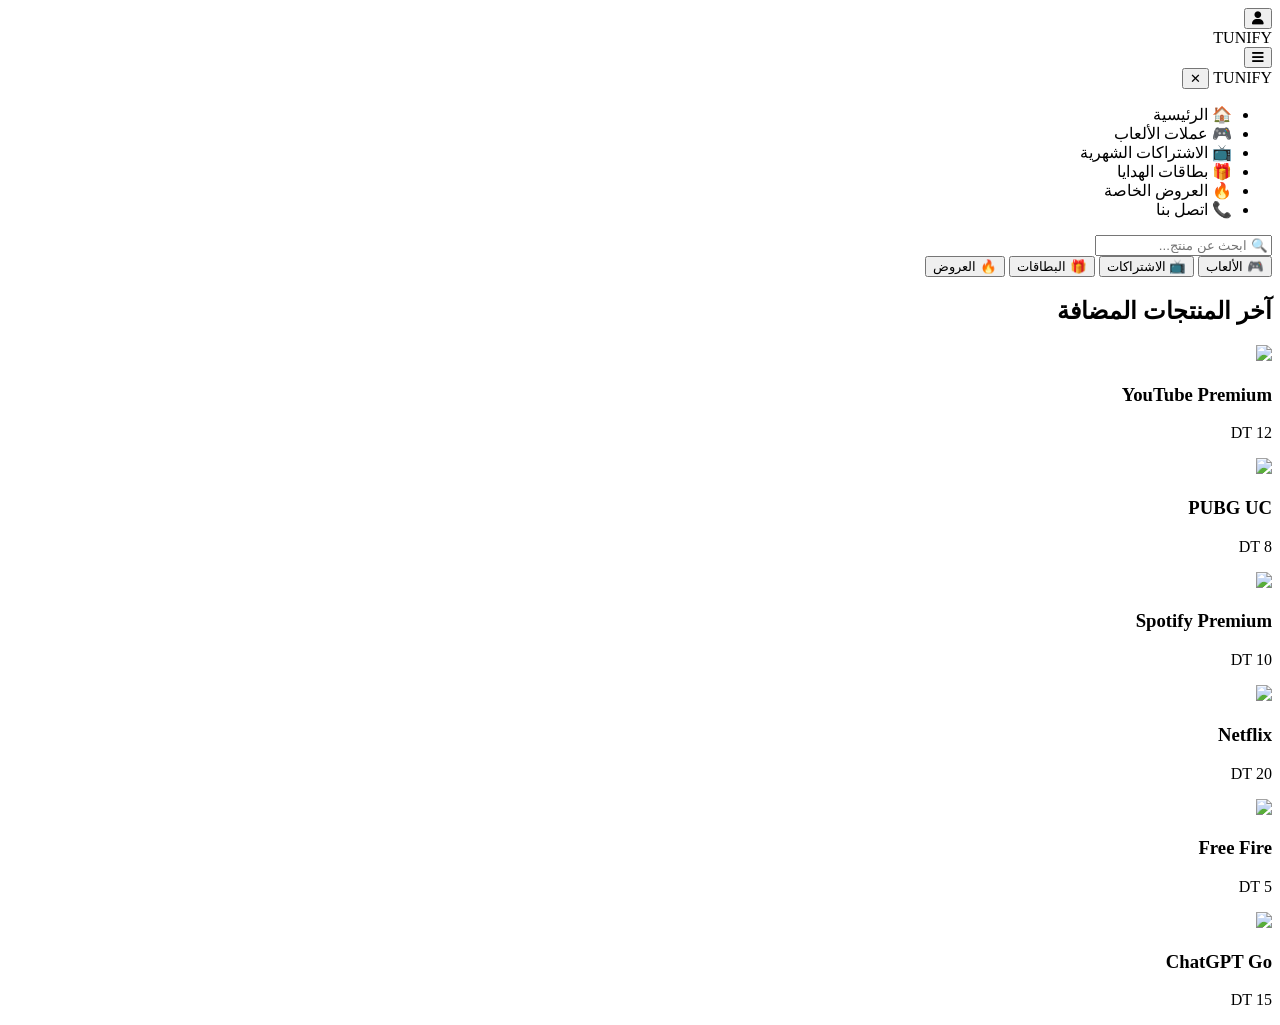
==== index.html @ 806d5319 "Create index.html" ====
<!DOCTYPE html>
<html lang="ar" dir="rtl">
<head>
<meta charset="UTF-8">
<meta name="viewport" content="width=device-width, initial-scale=1.0">
<title>Tunify</title>

<link rel="stylesheet" href="style.css">

<link rel="stylesheet"
href="https://cdnjs.cloudflare.com/ajax/libs/font-awesome/6.5.2/css/all.min.css">
</head>

<body>

<!-- Header -->
<header class="header">

<button class="icon-btn">
<i class="fas fa-user"></i>
</button>

<div class="logo">
TUNIFY
</div>

<button class="icon-btn" id="menuBtn">
<i class="fas fa-bars"></i>
</button>

</header>

<!-- Sidebar -->
<div class="sidebar" id="sidebar">

<div class="sidebar-header">
<span>TUNIFY</span>
<button id="closeMenu">✕</button>
</div>

<ul>

<li>🏠 الرئيسية</li>

<li>🎮 عملات الألعاب</li>

<li>📺 الاشتراكات الشهرية</li>

<li>🎁 بطاقات الهدايا</li>

<li>🔥 العروض الخاصة</li>

<li>📞 اتصل بنا</li>

</ul>

</div>

<div class="overlay" id="overlay"></div>

<!-- Search -->

<div class="search-box">

<input
type="text"
id="searchInput"
placeholder="🔍 ابحث عن منتج..."
>

</div>

<!-- Categories -->

<section class="categories">

<button>🎮 الألعاب</button>

<button>📺 الاشتراكات</button>

<button>🎁 البطاقات</button>

<button>🔥 العروض</button>

</section>

<!-- Latest Products -->

<section class="section">

<h2>آخر المنتجات المضافة</h2>

<div class="products">

<div class="product">
<img src="https://via.placeholder.com/300x200">
<h3>YouTube Premium</h3>
<p>12 DT</p>
</div>

<div class="product">
<img src="https://via.placeholder.com/300x200">
<h3>PUBG UC</h3>
<p>8 DT</p>
</div>

<div class="product">
<img src="https://via.placeholder.com/300x200">
<h3>Spotify Premium</h3>
<p>10 DT</p>
</div>

<div class="product">
<img src="https://via.placeholder.com/300x200">
<h3>Netflix</h3>
<p>20 DT</p>
</div>

<div class="product">
<img src="https://via.placeholder.com/300x200">
<h3>Free Fire</h3>
<p>5 DT</p>
</div>

<div class="product">
<img src="https://via.placeholder.com/300x200">
<h3>ChatGPT Go</h3>
<p>15 DT</p>
</div>

</div>

</section>

<script src="script.js"></script>

</body>
</html>
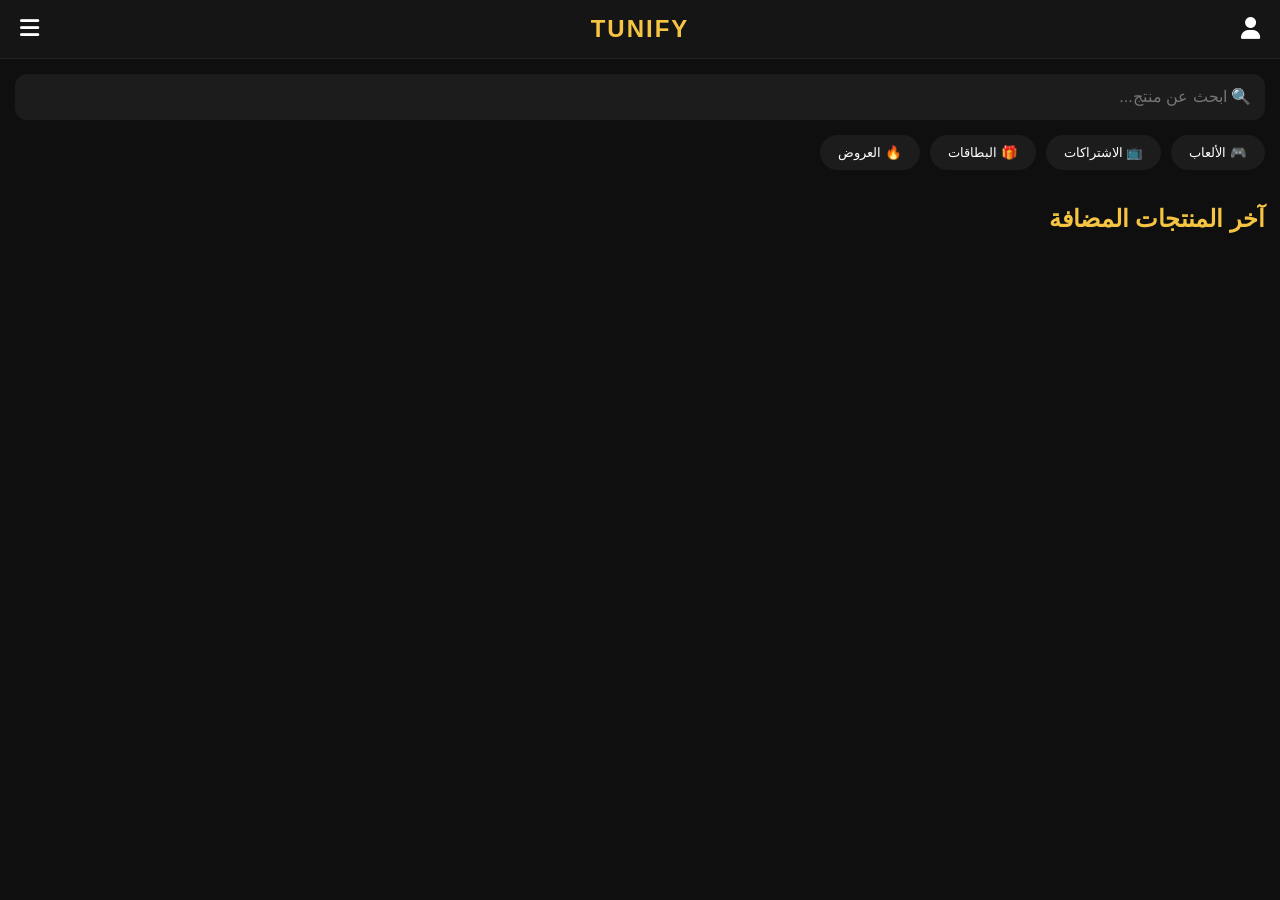
==== commit 0d0122ae: "Update index.html" ====
--- a/index.html
+++ b/index.html
@@ -3,6 +3,7 @@
 <head>
 <meta charset="UTF-8">
 <meta name="viewport" content="width=device-width, initial-scale=1.0">
+
 <title>Tunify</title>
 
 <link rel="stylesheet" href="style.css">
@@ -13,7 +14,6 @@
 
 <body>
 
-<!-- Header -->
 <header class="header">
 
 <button class="icon-btn">
@@ -30,12 +30,14 @@
 
 </header>
 
-<!-- Sidebar -->
 <div class="sidebar" id="sidebar">
 
 <div class="sidebar-header">
+
 <span>TUNIFY</span>
+
 <button id="closeMenu">✕</button>
+
 </div>
 
 <ul>
@@ -58,8 +60,6 @@
 
 <div class="overlay" id="overlay"></div>
 
-<!-- Search -->
-
 <div class="search-box">
 
 <input
@@ -69,8 +69,6 @@
 >
 
 </div>
-
-<!-- Categories -->
 
 <section class="categories">
 
@@ -84,51 +82,11 @@
 
 </section>
 
-<!-- Latest Products -->
-
 <section class="section">
 
 <h2>آخر المنتجات المضافة</h2>
 
-<div class="products">
-
-<div class="product">
-<img src="https://via.placeholder.com/300x200">
-<h3>YouTube Premium</h3>
-<p>12 DT</p>
-</div>
-
-<div class="product">
-<img src="https://via.placeholder.com/300x200">
-<h3>PUBG UC</h3>
-<p>8 DT</p>
-</div>
-
-<div class="product">
-<img src="https://via.placeholder.com/300x200">
-<h3>Spotify Premium</h3>
-<p>10 DT</p>
-</div>
-
-<div class="product">
-<img src="https://via.placeholder.com/300x200">
-<h3>Netflix</h3>
-<p>20 DT</p>
-</div>
-
-<div class="product">
-<img src="https://via.placeholder.com/300x200">
-<h3>Free Fire</h3>
-<p>5 DT</p>
-</div>
-
-<div class="product">
-<img src="https://via.placeholder.com/300x200">
-<h3>ChatGPT Go</h3>
-<p>15 DT</p>
-</div>
-
-</div>
+<div class="products" id="productsContainer"></div>
 
 </section>
 
--- a/style.css
+++ b/style.css
@@ -0,0 +1,201 @@
+*{
+margin:0;
+padding:0;
+box-sizing:border-box;
+font-family:Arial,sans-serif;
+}
+
+body{
+background:#0f0f0f;
+color:#fff;
+min-height:100vh;
+}
+
+.header{
+display:flex;
+justify-content:space-between;
+align-items:center;
+padding:15px 20px;
+background:#151515;
+position:sticky;
+top:0;
+z-index:1000;
+border-bottom:1px solid #222;
+}
+
+.logo{
+font-size:24px;
+font-weight:bold;
+color:#f5c542;
+letter-spacing:2px;
+}
+
+.icon-btn{
+background:none;
+border:none;
+color:white;
+font-size:22px;
+cursor:pointer;
+}
+
+.search-box{
+padding:15px;
+}
+
+.search-box input{
+width:100%;
+padding:14px;
+border:none;
+outline:none;
+border-radius:12px;
+background:#1c1c1c;
+color:white;
+font-size:16px;
+}
+
+.categories{
+display:flex;
+gap:10px;
+overflow-x:auto;
+padding:0 15px 20px;
+}
+
+.categories::-webkit-scrollbar{
+display:none;
+}
+
+.categories button{
+border:none;
+padding:10px 18px;
+border-radius:30px;
+background:#1c1c1c;
+color:#fff;
+cursor:pointer;
+white-space:nowrap;
+}
+
+.categories button:hover{
+background:#f5c542;
+color:black;
+}
+
+.section{
+padding:15px;
+}
+
+.section h2{
+margin-bottom:15px;
+color:#f5c542;
+}
+
+.products{
+display:grid;
+grid-template-columns:repeat(2,1fr);
+gap:15px;
+}
+
+.product{
+background:#181818;
+border-radius:15px;
+overflow:hidden;
+transition:.3s;
+cursor:pointer;
+}
+
+.product:hover{
+transform:translateY(-5px);
+}
+
+.product img{
+width:100%;
+height:140px;
+object-fit:cover;
+display:block;
+}
+
+.product h3{
+padding:10px;
+font-size:15px;
+}
+
+.product p{
+padding:0 10px 12px;
+color:#f5c542;
+font-weight:bold;
+}
+
+.sidebar{
+position:fixed;
+top:0;
+right:-280px;
+width:280px;
+height:100%;
+background:#141414;
+z-index:2000;
+transition:.3s;
+overflow-y:auto;
+}
+
+.sidebar.active{
+right:0;
+}
+
+.sidebar-header{
+display:flex;
+justify-content:space-between;
+align-items:center;
+padding:20px;
+border-bottom:1px solid #222;
+font-size:20px;
+font-weight:bold;
+color:#f5c542;
+}
+
+.sidebar-header button{
+background:none;
+border:none;
+color:white;
+font-size:20px;
+cursor:pointer;
+}
+
+.sidebar ul{
+list-style:none;
+}
+
+.sidebar li{
+padding:18px 20px;
+border-bottom:1px solid #222;
+cursor:pointer;
+}
+
+.sidebar li:hover{
+background:#1e1e1e;
+}
+
+.overlay{
+position:fixed;
+top:0;
+left:0;
+width:100%;
+height:100%;
+background:rgba(0,0,0,.5);
+display:none;
+z-index:1500;
+}
+
+.overlay.active{
+display:block;
+}
+
+@media (min-width:768px){
+
+.products{
+grid-template-columns:repeat(3,1fr);
+}
+
+.product img{
+height:180px;
+}
+
+}
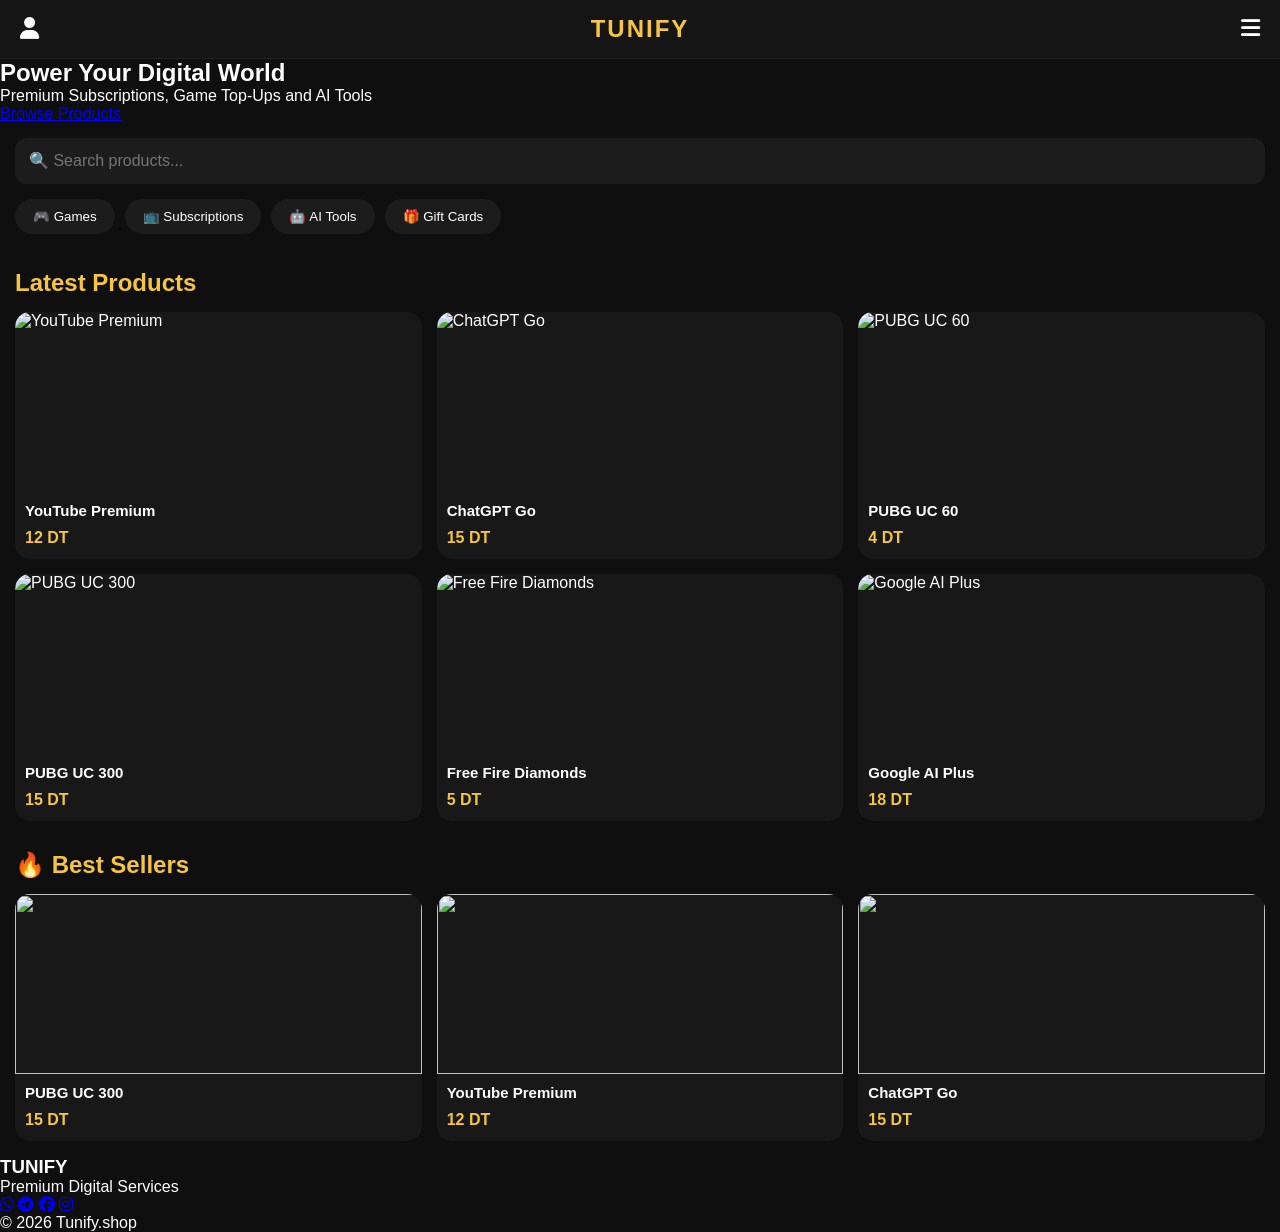
==== commit aa000b93: "Update index.html" ====
--- a/index.html
+++ b/index.html
@@ -1,9 +1,8 @@
 <!DOCTYPE html>
-<html lang="ar" dir="rtl">
+<html lang="en">
 <head>
 <meta charset="UTF-8">
 <meta name="viewport" content="width=device-width, initial-scale=1.0">
-
 <title>Tunify</title>
 
 <link rel="stylesheet" href="style.css">
@@ -14,21 +13,23 @@
 
 <body>
 
+<!-- HEADER -->
+
 <header class="header">
 
 <button class="icon-btn">
 <i class="fas fa-user"></i>
 </button>
 
-<div class="logo">
-TUNIFY
-</div>
+<div class="logo">TUNIFY</div>
 
 <button class="icon-btn" id="menuBtn">
 <i class="fas fa-bars"></i>
 </button>
 
 </header>
+
+<!-- SIDEBAR -->
 
 <div class="sidebar" id="sidebar">
 
@@ -41,55 +42,128 @@
 </div>
 
 <ul>
-
-<li>🏠 الرئيسية</li>
-
-<li>🎮 عملات الألعاب</li>
-
-<li>📺 الاشتراكات الشهرية</li>
-
-<li>🎁 بطاقات الهدايا</li>
-
-<li>🔥 العروض الخاصة</li>
-
-<li>📞 اتصل بنا</li>
-
+<li>🏠 Home</li>
+<li>🎮 Game Top-Ups</li>
+<li>📺 Monthly Subscriptions</li>
+<li>🤖 AI Tools</li>
+<li>🎁 Gift Cards</li>
+<li>📞 Contact</li>
 </ul>
 
 </div>
 
 <div class="overlay" id="overlay"></div>
 
+<!-- HERO -->
+
+<section class="hero">
+
+<h1>Power Your Digital World</h1>
+
+<p>
+Premium Subscriptions, Game Top-Ups and AI Tools
+</p>
+
+<a href="#latest-products" class="hero-btn">
+Browse Products
+</a>
+
+</section>
+
+<!-- SEARCH -->
+
 <div class="search-box">
 
 <input
 type="text"
 id="searchInput"
-placeholder="🔍 ابحث عن منتج..."
+placeholder="🔍 Search products..."
 >
 
 </div>
 
+<!-- CATEGORIES -->
+
 <section class="categories">
 
-<button>🎮 الألعاب</button>
+<button>🎮 Games</button>
 
-<button>📺 الاشتراكات</button>
+<button>📺 Subscriptions</button>
 
-<button>🎁 البطاقات</button>
+<button>🤖 AI Tools</button>
 
-<button>🔥 العروض</button>
+<button>🎁 Gift Cards</button>
 
 </section>
 
-<section class="section">
+<!-- LATEST PRODUCTS -->
 
-<h2>آخر المنتجات المضافة</h2>
+<section class="section" id="latest-products">
+
+<h2>Latest Products</h2>
 
 <div class="products" id="productsContainer"></div>
 
 </section>
 
+<!-- BEST SELLERS -->
+
+<section class="section">
+
+<h2>🔥 Best Sellers</h2>
+
+<div class="products">
+
+<div class="product">
+<img src="images/pubg300.jpg">
+<h3>PUBG UC 300</h3>
+<p>15 DT</p>
+</div>
+
+<div class="product">
+<img src="images/youtube.jpg">
+<h3>YouTube Premium</h3>
+<p>12 DT</p>
+</div>
+
+<div class="product">
+<img src="images/chatgpt.jpg">
+<h3>ChatGPT Go</h3>
+<p>15 DT</p>
+</div>
+
+</div>
+
+</section>
+
+<!-- FOOTER -->
+
+<footer class="footer">
+
+<h3>TUNIFY</h3>
+
+<p>
+Premium Digital Services
+</p>
+
+<div class="socials">
+
+<a href="#"><i class="fab fa-whatsapp"></i></a>
+
+<a href="#"><i class="fab fa-telegram"></i></a>
+
+<a href="#"><i class="fab fa-facebook"></i></a>
+
+<a href="#"><i class="fab fa-instagram"></i></a>
+
+</div>
+
+<p class="copyright">
+© 2026 Tunify.shop
+</p>
+
+</footer>
+
 <script src="script.js"></script>
 
 </body>
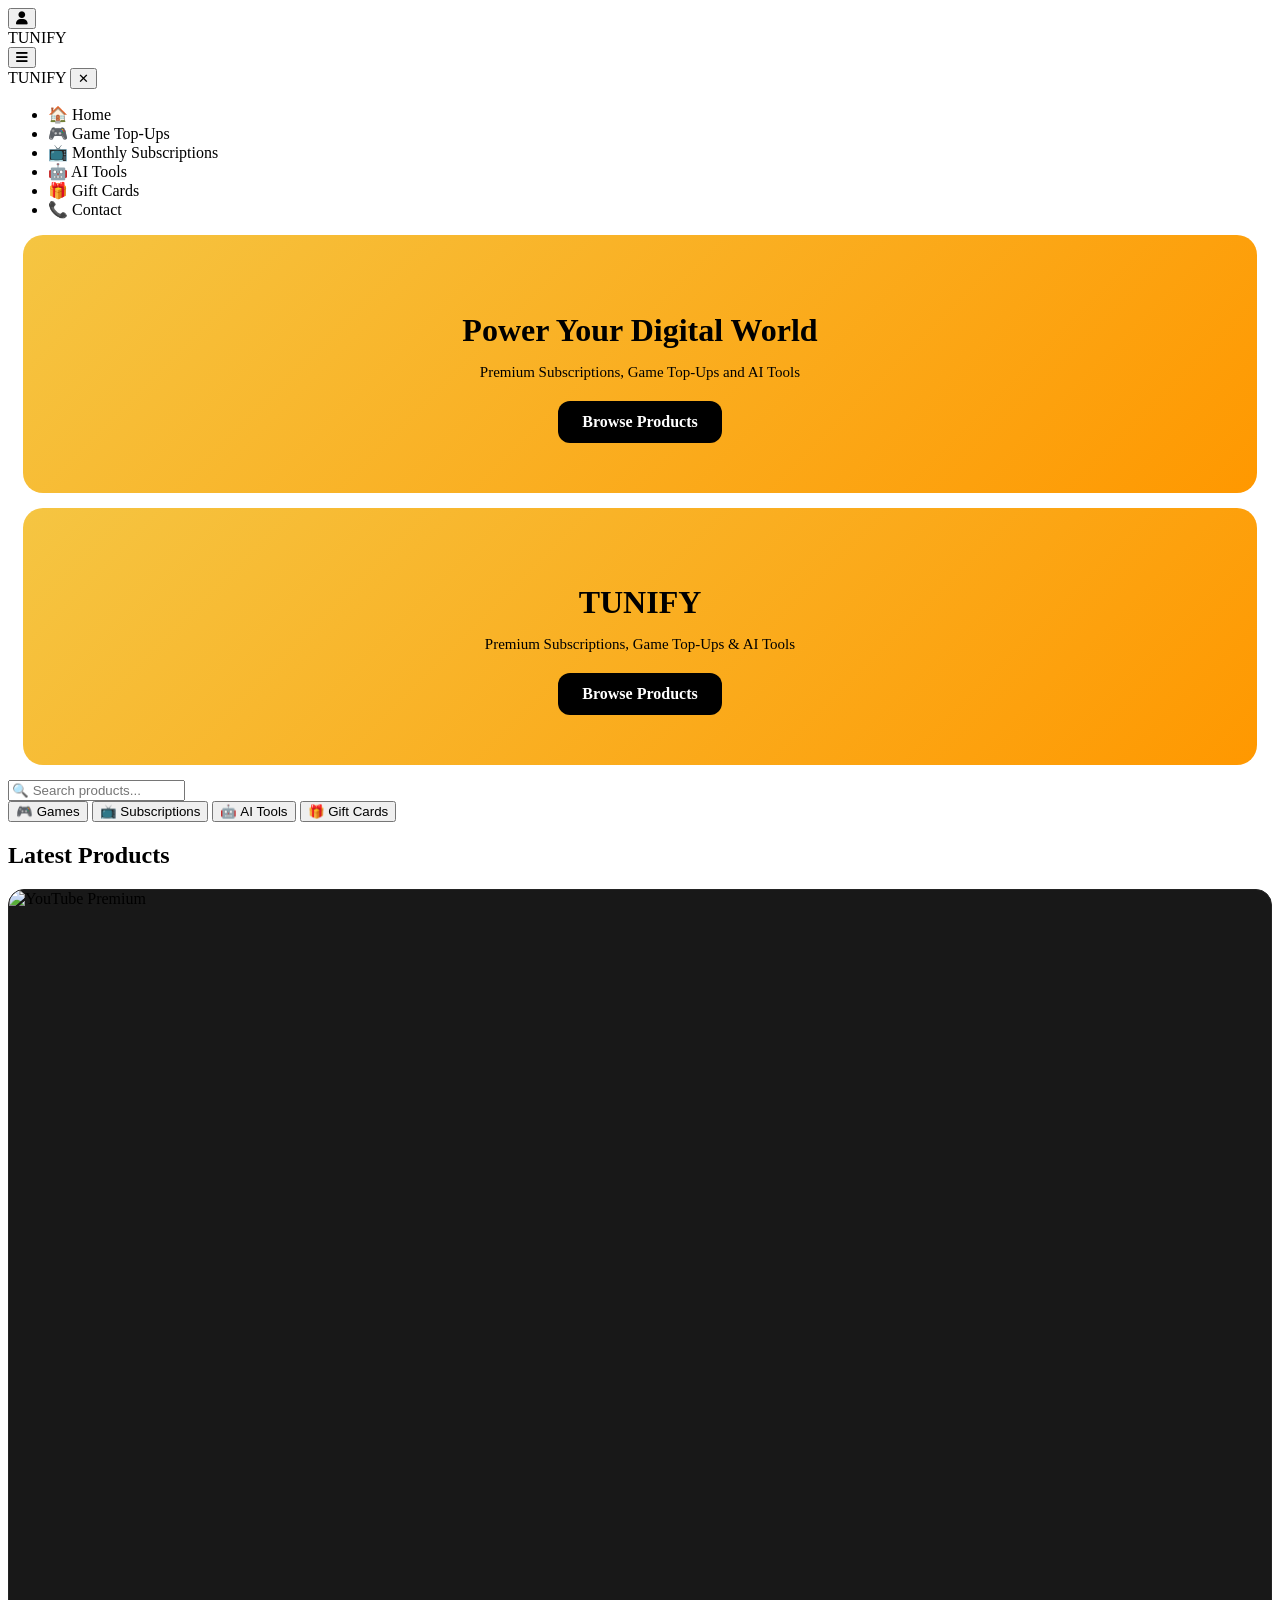
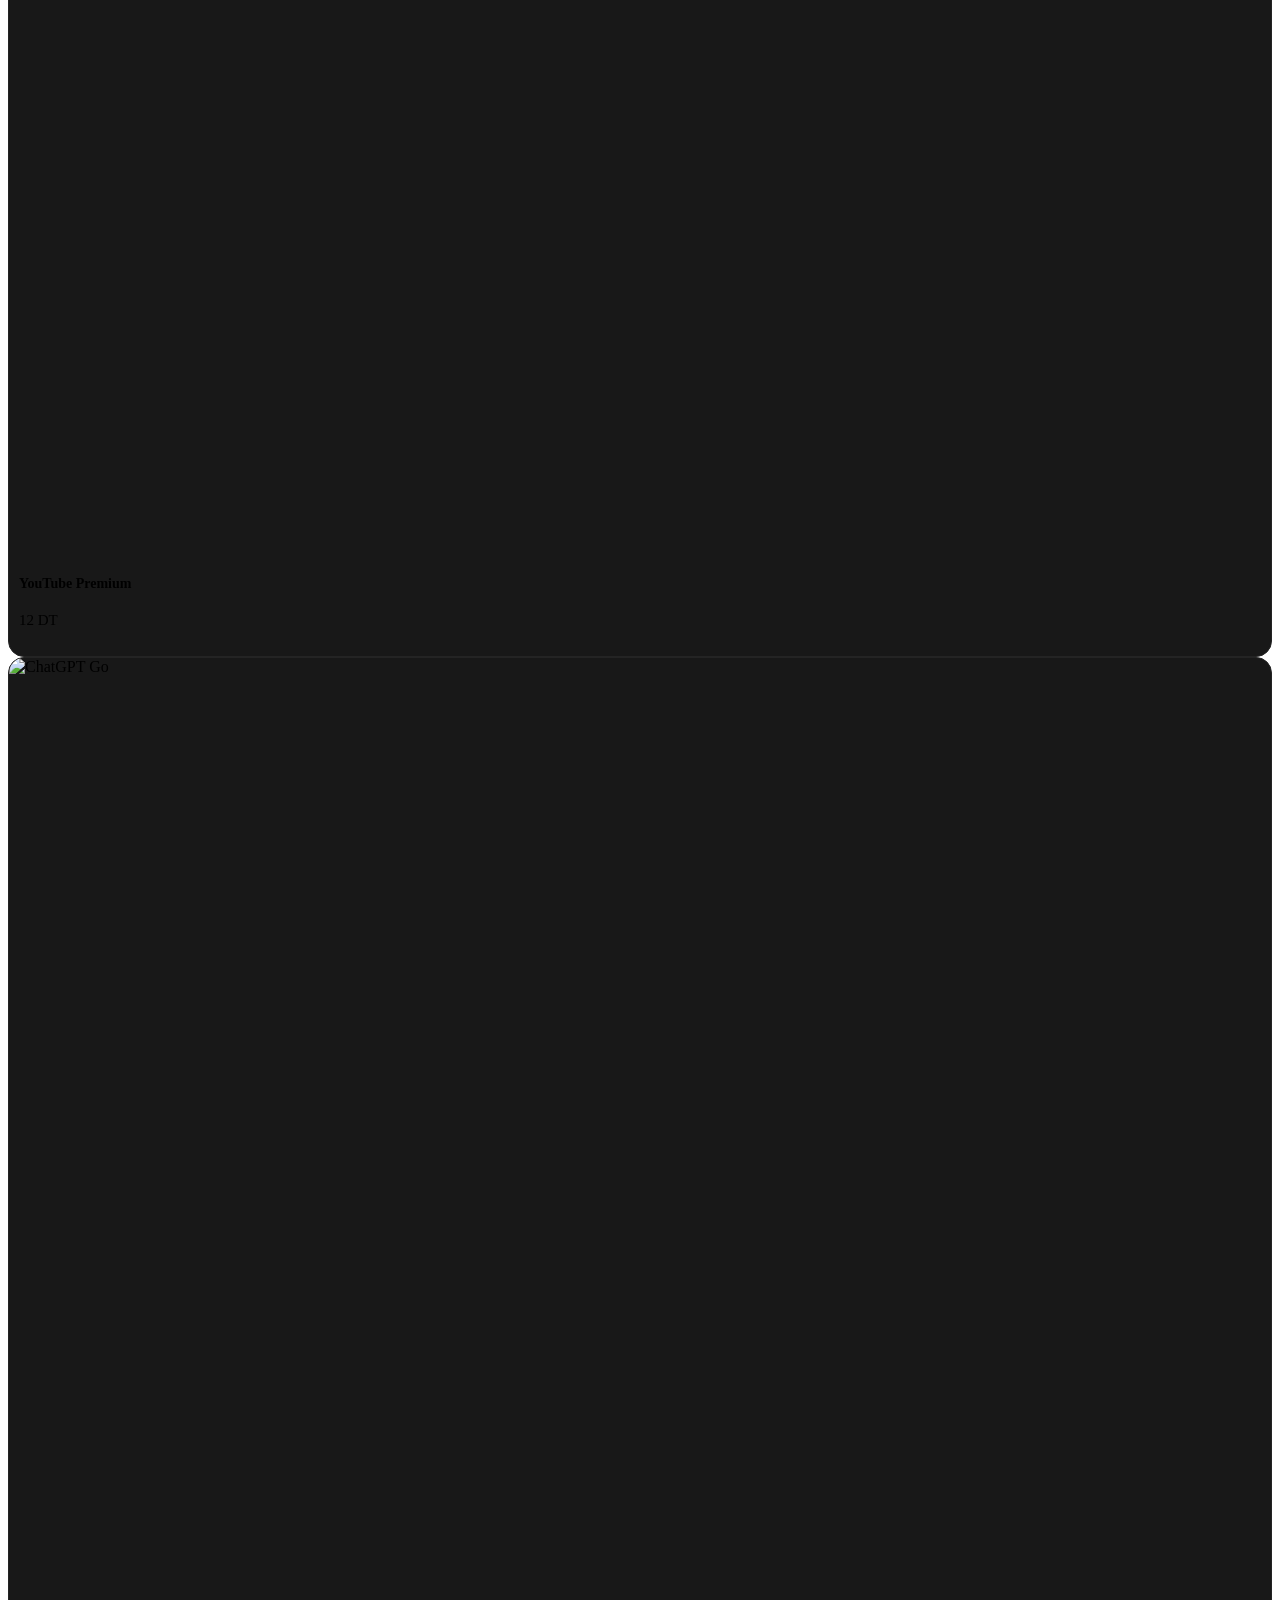
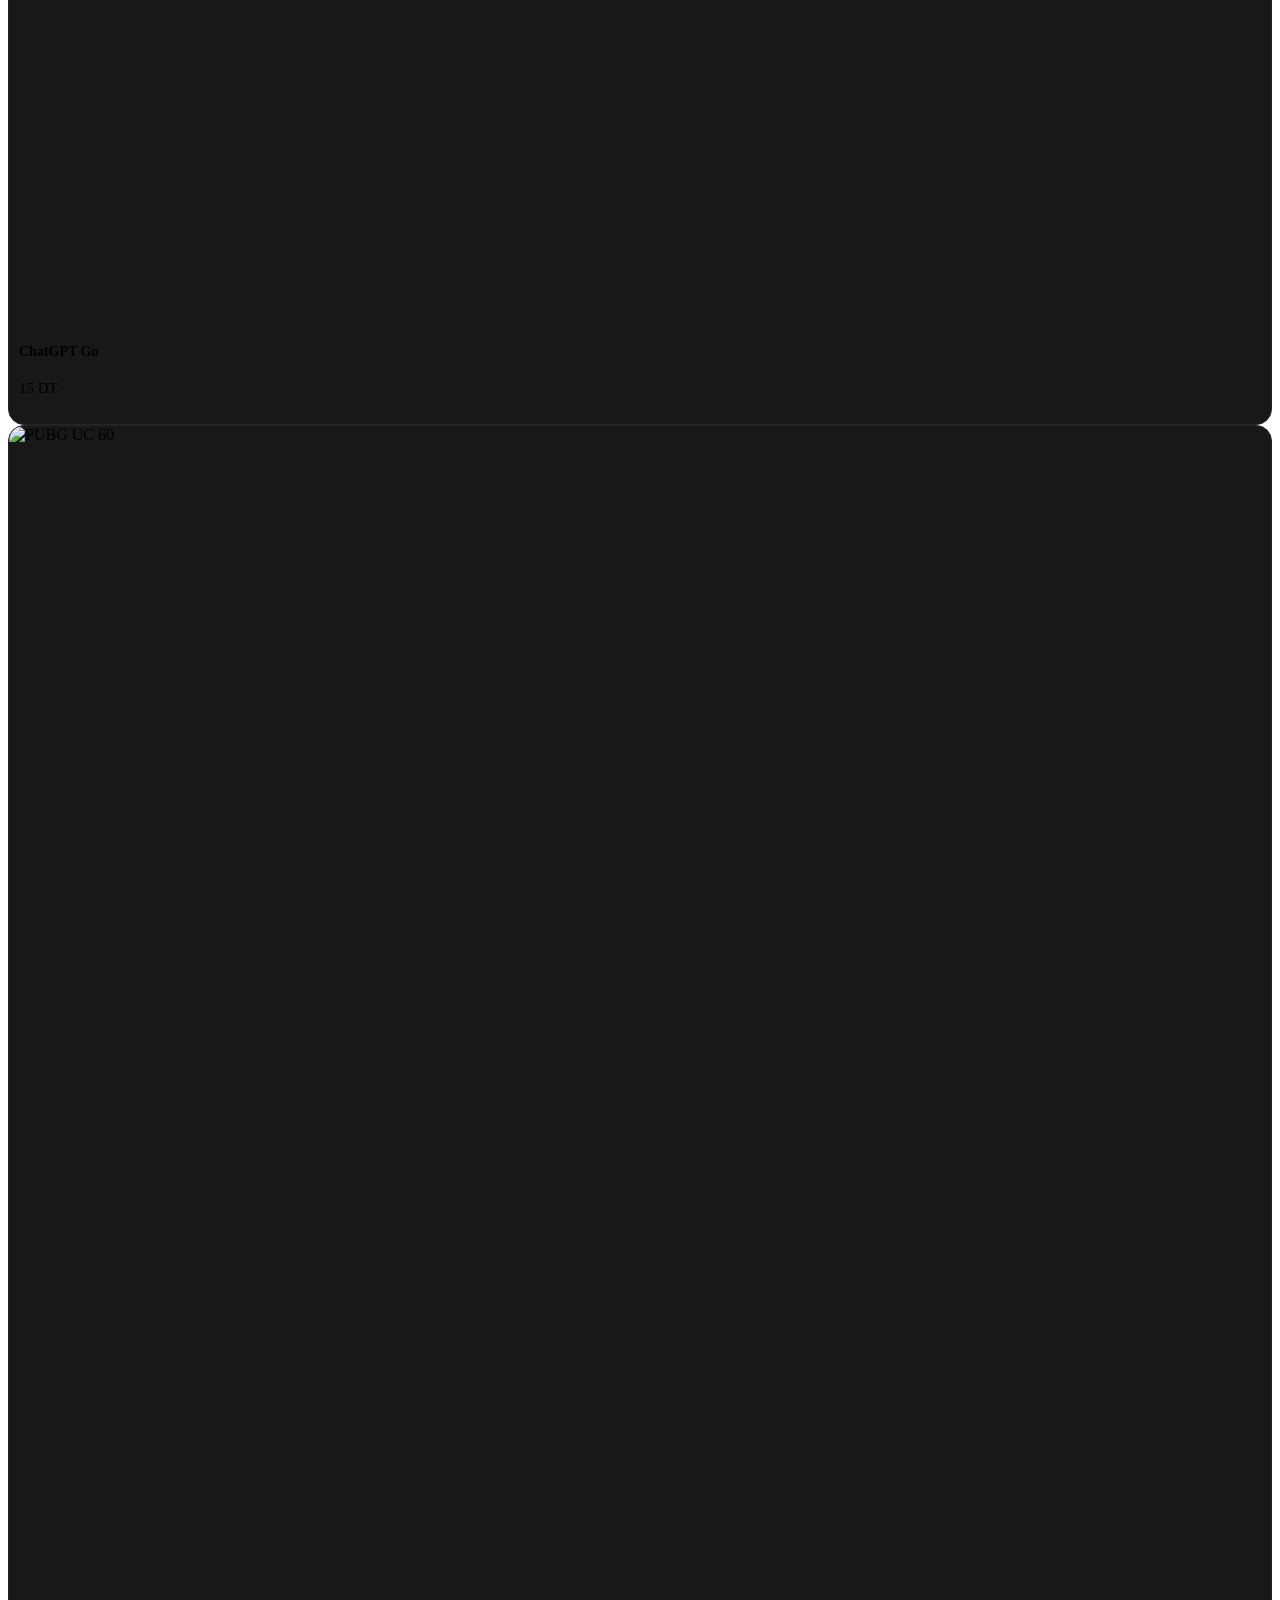
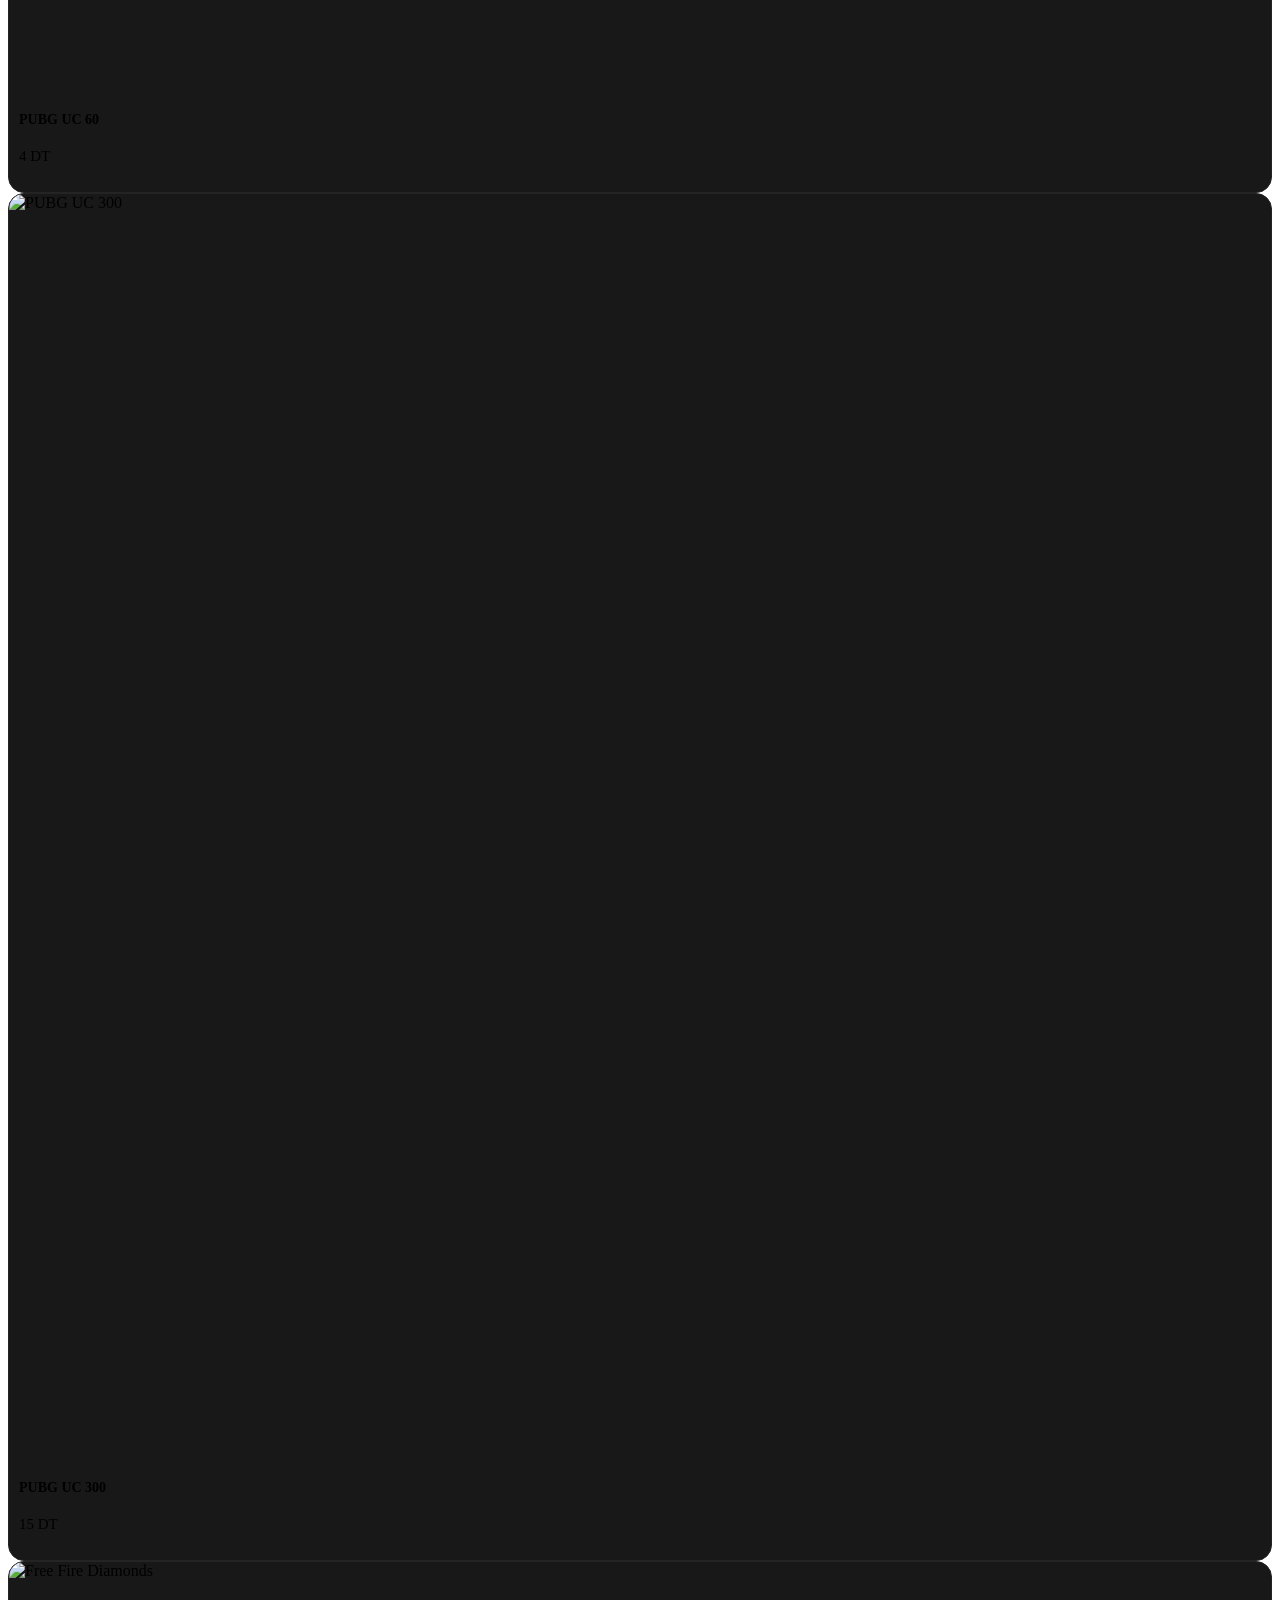
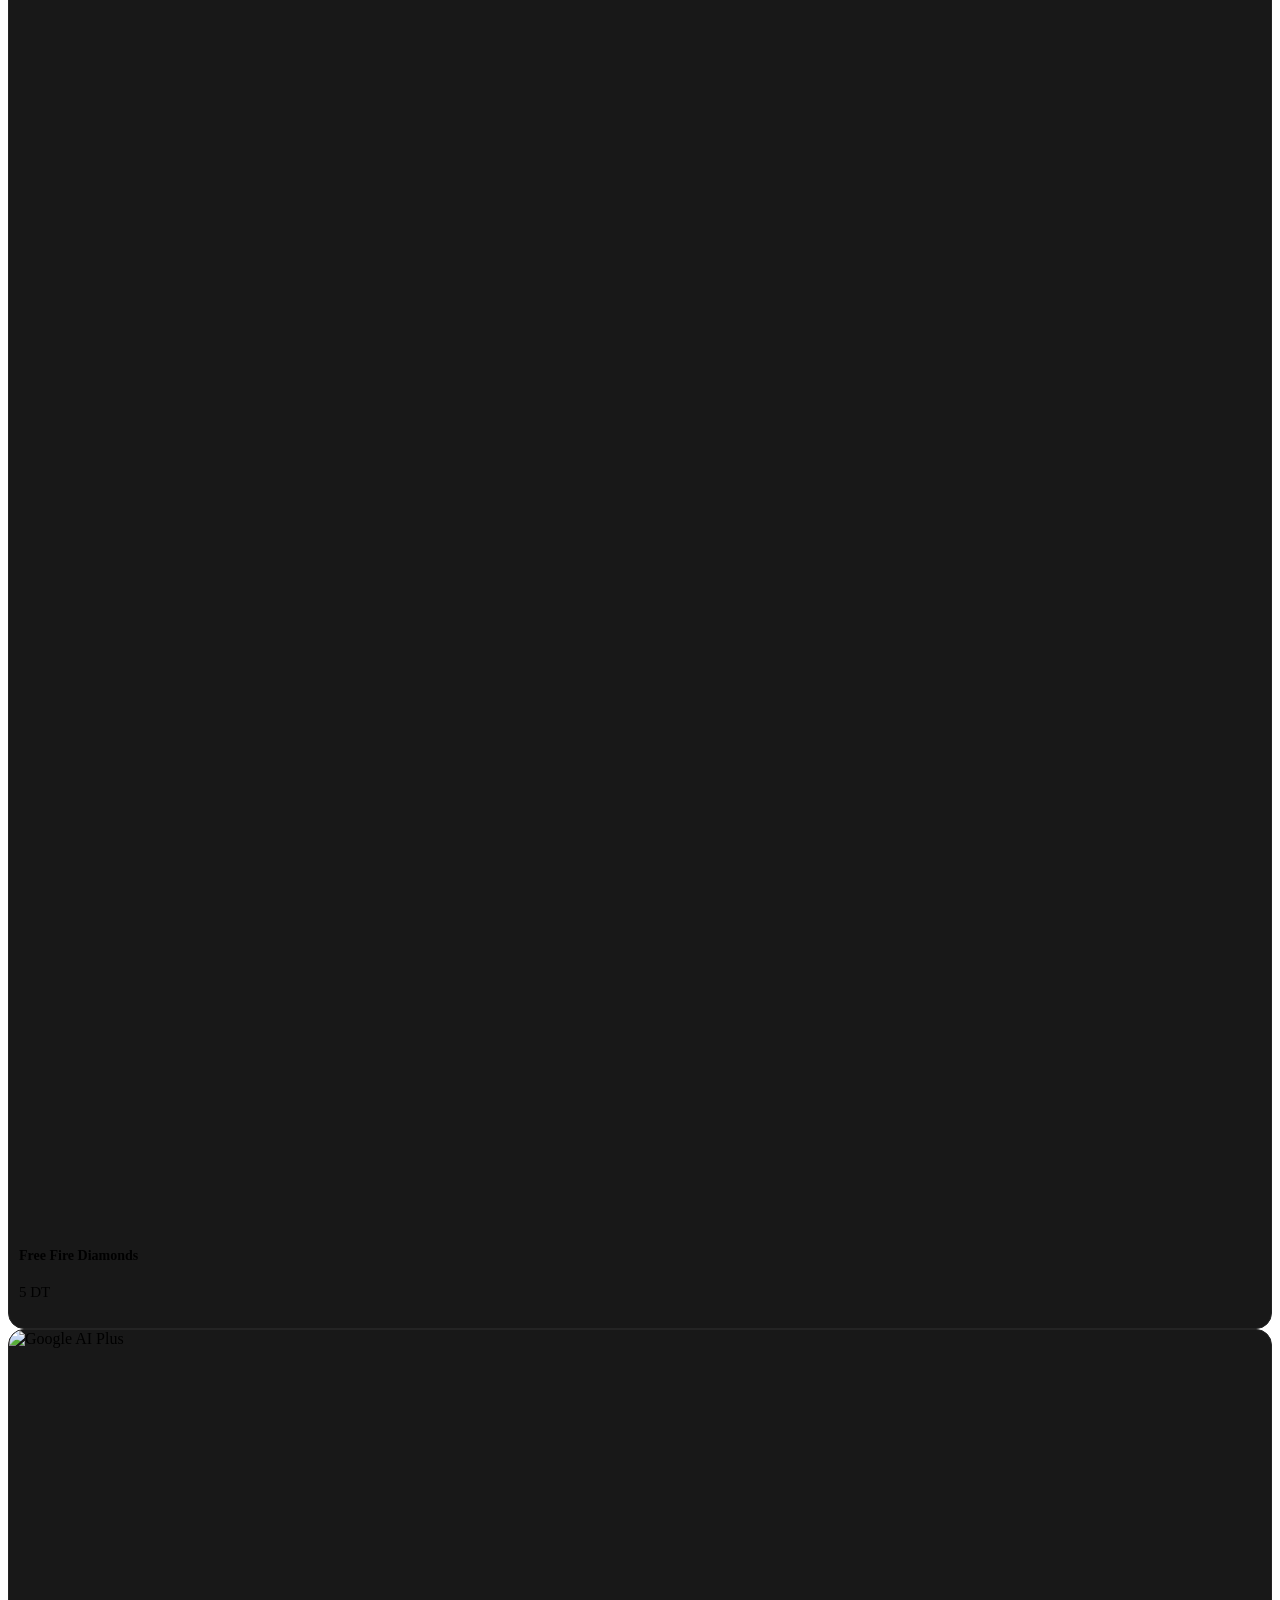
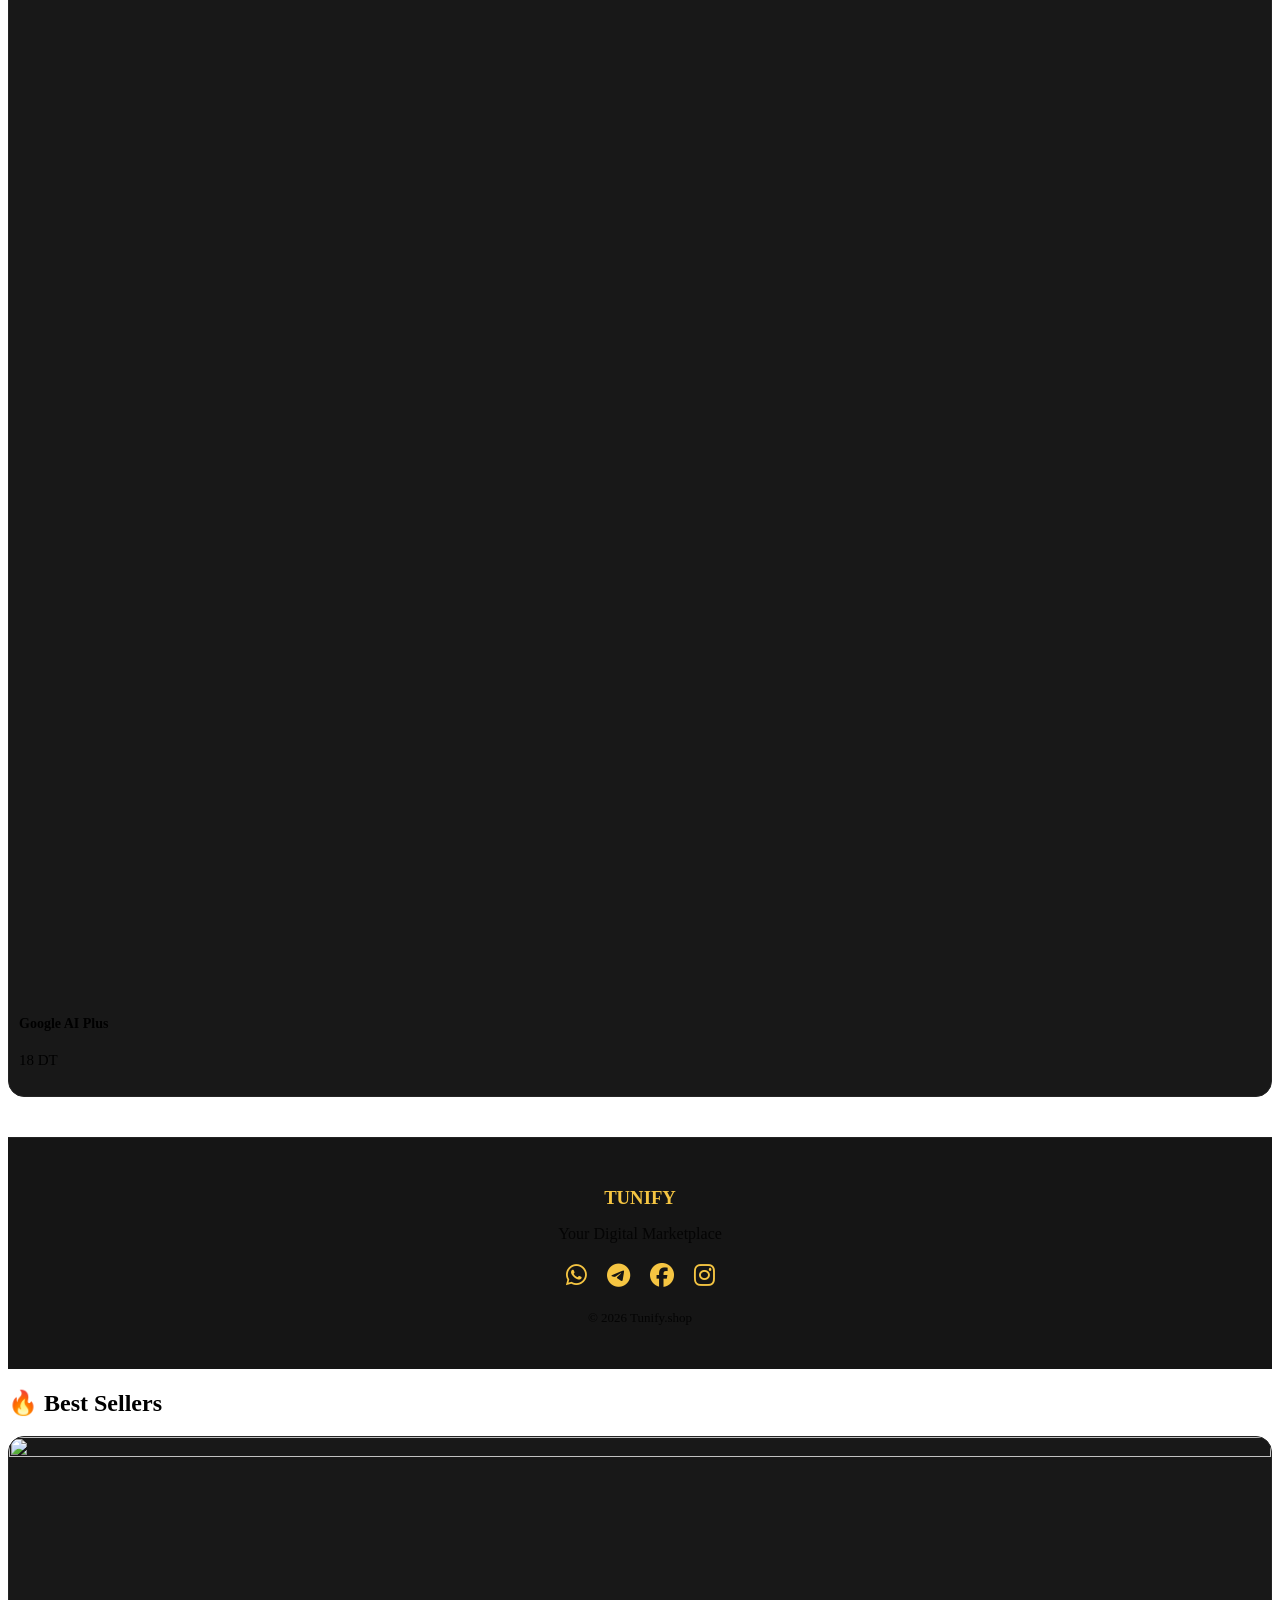
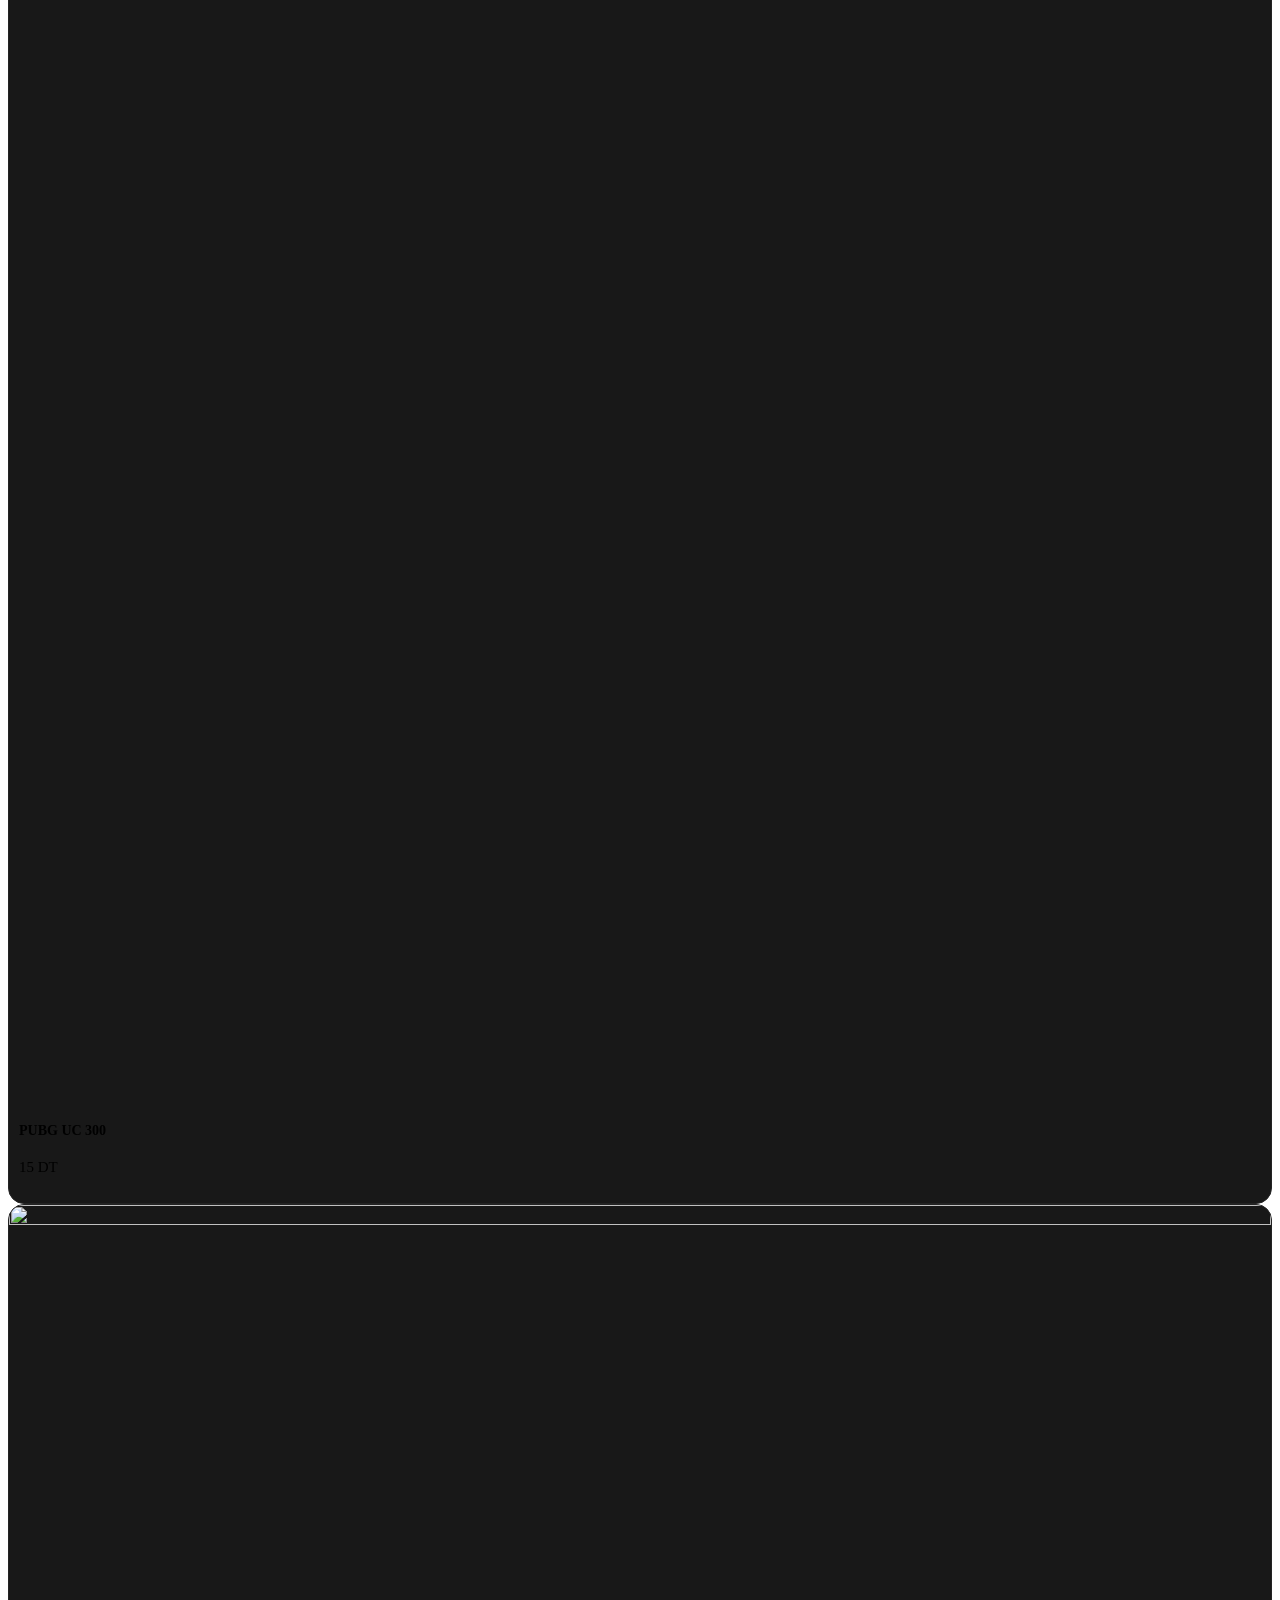
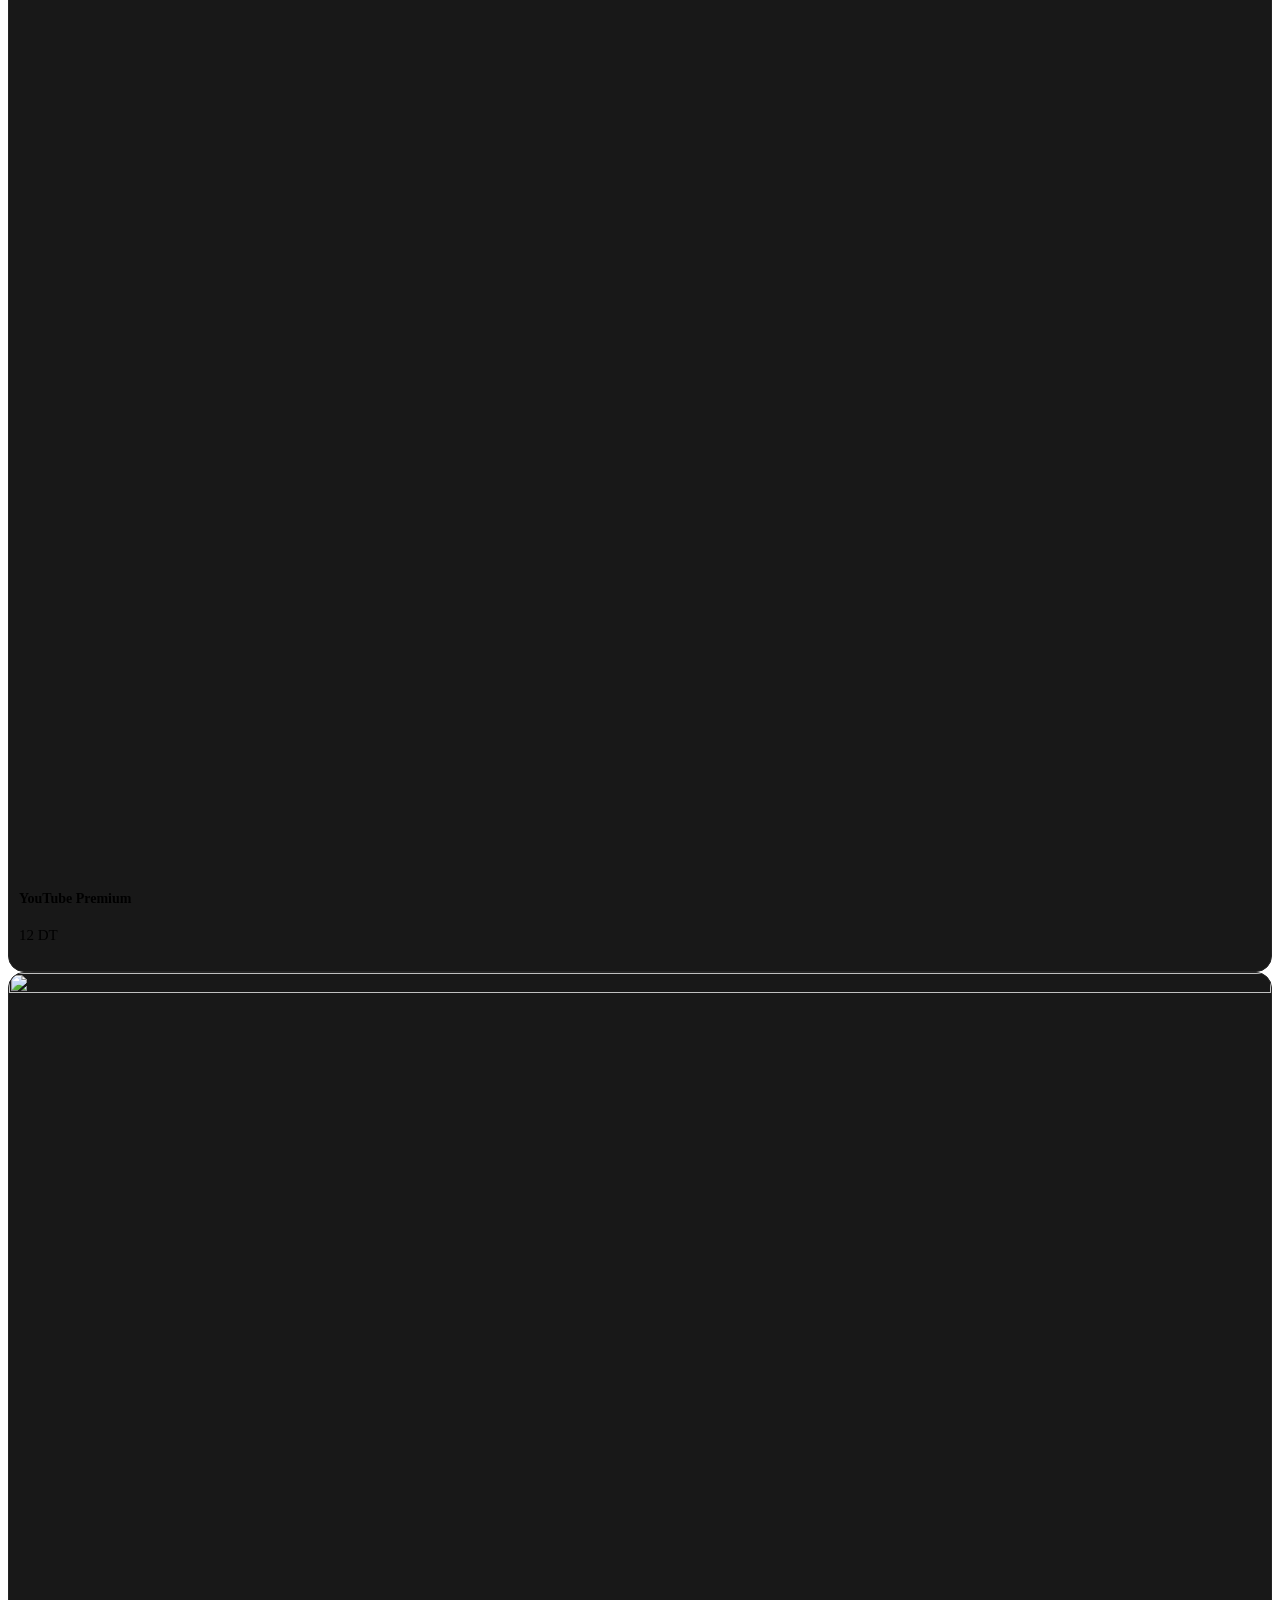
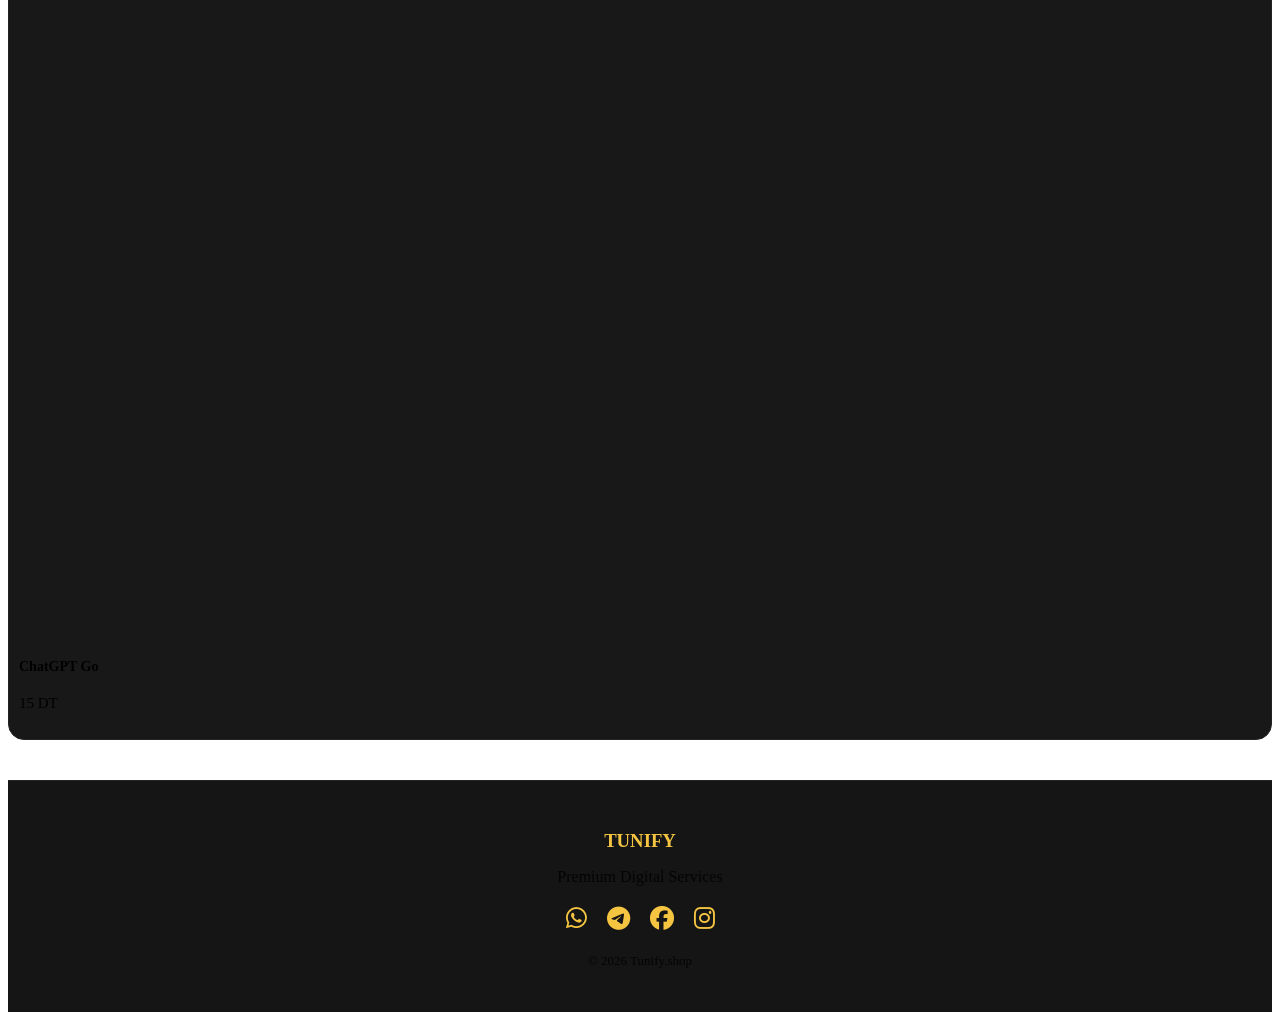
==== commit 60632899: "Add hero section and footer to index.html Added hero section and footer with branding and social lin" ====
--- a/index.html
+++ b/index.html
@@ -71,7 +71,20 @@
 </section>
 
 <!-- SEARCH -->
-
+<section class="hero">
+
+<h1>TUNIFY</h1>
+
+<p>
+Premium Subscriptions, Game Top-Ups & AI Tools
+</p>
+
+<a href="#latest-products" class="hero-btn">
+Browse Products
+</a>
+
+</section>
+  
 <div class="search-box">
 
 <input
@@ -106,6 +119,30 @@
 
 </section>
 
+  
+<footer class="footer">
+
+<h3>TUNIFY</h3>
+
+<p>Your Digital Marketplace</p>
+
+<div class="socials">
+
+<a href="#"><i class="fab fa-whatsapp"></i></a>
+
+<a href="#"><i class="fab fa-telegram"></i></a>
+
+<a href="#"><i class="fab fa-facebook"></i></a>
+
+<a href="#"><i class="fab fa-instagram"></i></a>
+
+</div>
+
+<p class="copyright">
+© 2026 Tunify.shop
+</p>
+
+</footer>
 <!-- BEST SELLERS -->
 
 <section class="section">
--- a/style.css
+++ b/style.css
@@ -1,201 +1,118 @@
-*{
-margin:0;
-padding:0;
-box-sizing:border-box;
-font-family:Arial,sans-serif;
+/* HERO */
+
+.hero{
+margin:15px;
+padding:50px 20px;
+border-radius:20px;
+text-align:center;
+
+background:linear-gradient(
+135deg,
+#f5c542,
+#ff9800
+);
+
+color:#000;
 }
 
-body{
-background:#0f0f0f;
-color:#fff;
-min-height:100vh;
+.hero h1{
+font-size:32px;
+font-weight:800;
+margin-bottom:10px;
 }
 
-.header{
-display:flex;
-justify-content:space-between;
-align-items:center;
-padding:15px 20px;
-background:#151515;
-position:sticky;
-top:0;
-z-index:1000;
-border-bottom:1px solid #222;
+.hero p{
+font-size:15px;
+margin-bottom:20px;
 }
 
-.logo{
-font-size:24px;
-font-weight:bold;
-color:#f5c542;
-letter-spacing:2px;
+.hero-btn{
+display:inline-block;
+padding:12px 24px;
+background:#000;
+color:#fff;
+text-decoration:none;
+border-radius:12px;
+font-weight:700;
 }
 
-.icon-btn{
-background:none;
-border:none;
-color:white;
-font-size:22px;
-cursor:pointer;
-}
-
-.search-box{
-padding:15px;
-}
-
-.search-box input{
-width:100%;
-padding:14px;
-border:none;
-outline:none;
-border-radius:12px;
-background:#1c1c1c;
-color:white;
-font-size:16px;
-}
-
-.categories{
-display:flex;
-gap:10px;
-overflow-x:auto;
-padding:0 15px 20px;
-}
-
-.categories::-webkit-scrollbar{
-display:none;
-}
-
-.categories button{
-border:none;
-padding:10px 18px;
-border-radius:30px;
-background:#1c1c1c;
-color:#fff;
-cursor:pointer;
-white-space:nowrap;
-}
-
-.categories button:hover{
-background:#f5c542;
-color:black;
-}
-
-.section{
-padding:15px;
-}
-
-.section h2{
-margin-bottom:15px;
-color:#f5c542;
-}
-
-.products{
-display:grid;
-grid-template-columns:repeat(2,1fr);
-gap:15px;
-}
+/* PRODUCT */
 
 .product{
 background:#181818;
-border-radius:15px;
+border:1px solid #242424;
+border-radius:16px;
 overflow:hidden;
-transition:.3s;
+transition:0.3s;
 cursor:pointer;
 }
 
 .product:hover{
 transform:translateY(-5px);
+border-color:#f5c542;
 }
 
 .product img{
 width:100%;
-height:140px;
+aspect-ratio:1/1;
 object-fit:cover;
 display:block;
 }
 
 .product h3{
-padding:10px;
-font-size:15px;
+padding:10px 10px 5px;
+font-size:14px;
 }
 
 .product p{
 padding:0 10px 12px;
-color:#f5c542;
-font-weight:bold;
+font-size:15px;
 }
 
-.sidebar{
-position:fixed;
-top:0;
-right:-280px;
-width:280px;
-height:100%;
-background:#141414;
-z-index:2000;
-transition:.3s;
-overflow-y:auto;
+/* FOOTER */
+
+.footer{
+margin-top:40px;
+padding:30px 20px;
+text-align:center;
+background:#151515;
+border-top:1px solid #222;
 }
 
-.sidebar.active{
-right:0;
+.footer h3{
+color:#f5c542;
+margin-bottom:10px;
 }
 
-.sidebar-header{
-display:flex;
-justify-content:space-between;
-align-items:center;
-padding:20px;
-border-bottom:1px solid #222;
-font-size:20px;
-font-weight:bold;
-color:#f5c542;
+.footer p{
+opacity:.8;
 }
 
-.sidebar-header button{
-background:none;
-border:none;
-color:white;
-font-size:20px;
-cursor:pointer;
+.socials{
+margin:20px 0;
+display:flex;
+justify-content:center;
+gap:20px;
 }
 
-.sidebar ul{
-list-style:none;
+.socials a{
+color:#f5c542;
+font-size:24px;
+text-decoration:none;
 }
 
-.sidebar li{
-padding:18px 20px;
-border-bottom:1px solid #222;
-cursor:pointer;
+.copyright{
+font-size:13px;
+opacity:.6;
 }
 
-.sidebar li:hover{
-background:#1e1e1e;
+/* SCROLLBAR */
+
+::-webkit-scrollbar{
+width:8px;
 }
 
-.overlay{
-position:fixed;
-top:0;
-left:0;
-width:100%;
-height:100%;
-background:rgba(0,0,0,.5);
-display:none;
-z-index:1500;
+::-webkit-scrollbar-thumb{
+background:#f5c542;
+border-radius:20px;
 }
-
-.overlay.active{
-display:block;
-}
-
-@media (min-width:768px){
-
-.products{
-grid-template-columns:repeat(3,1fr);
-}
-
-.product img{
-height:180px;
-}
-
-}
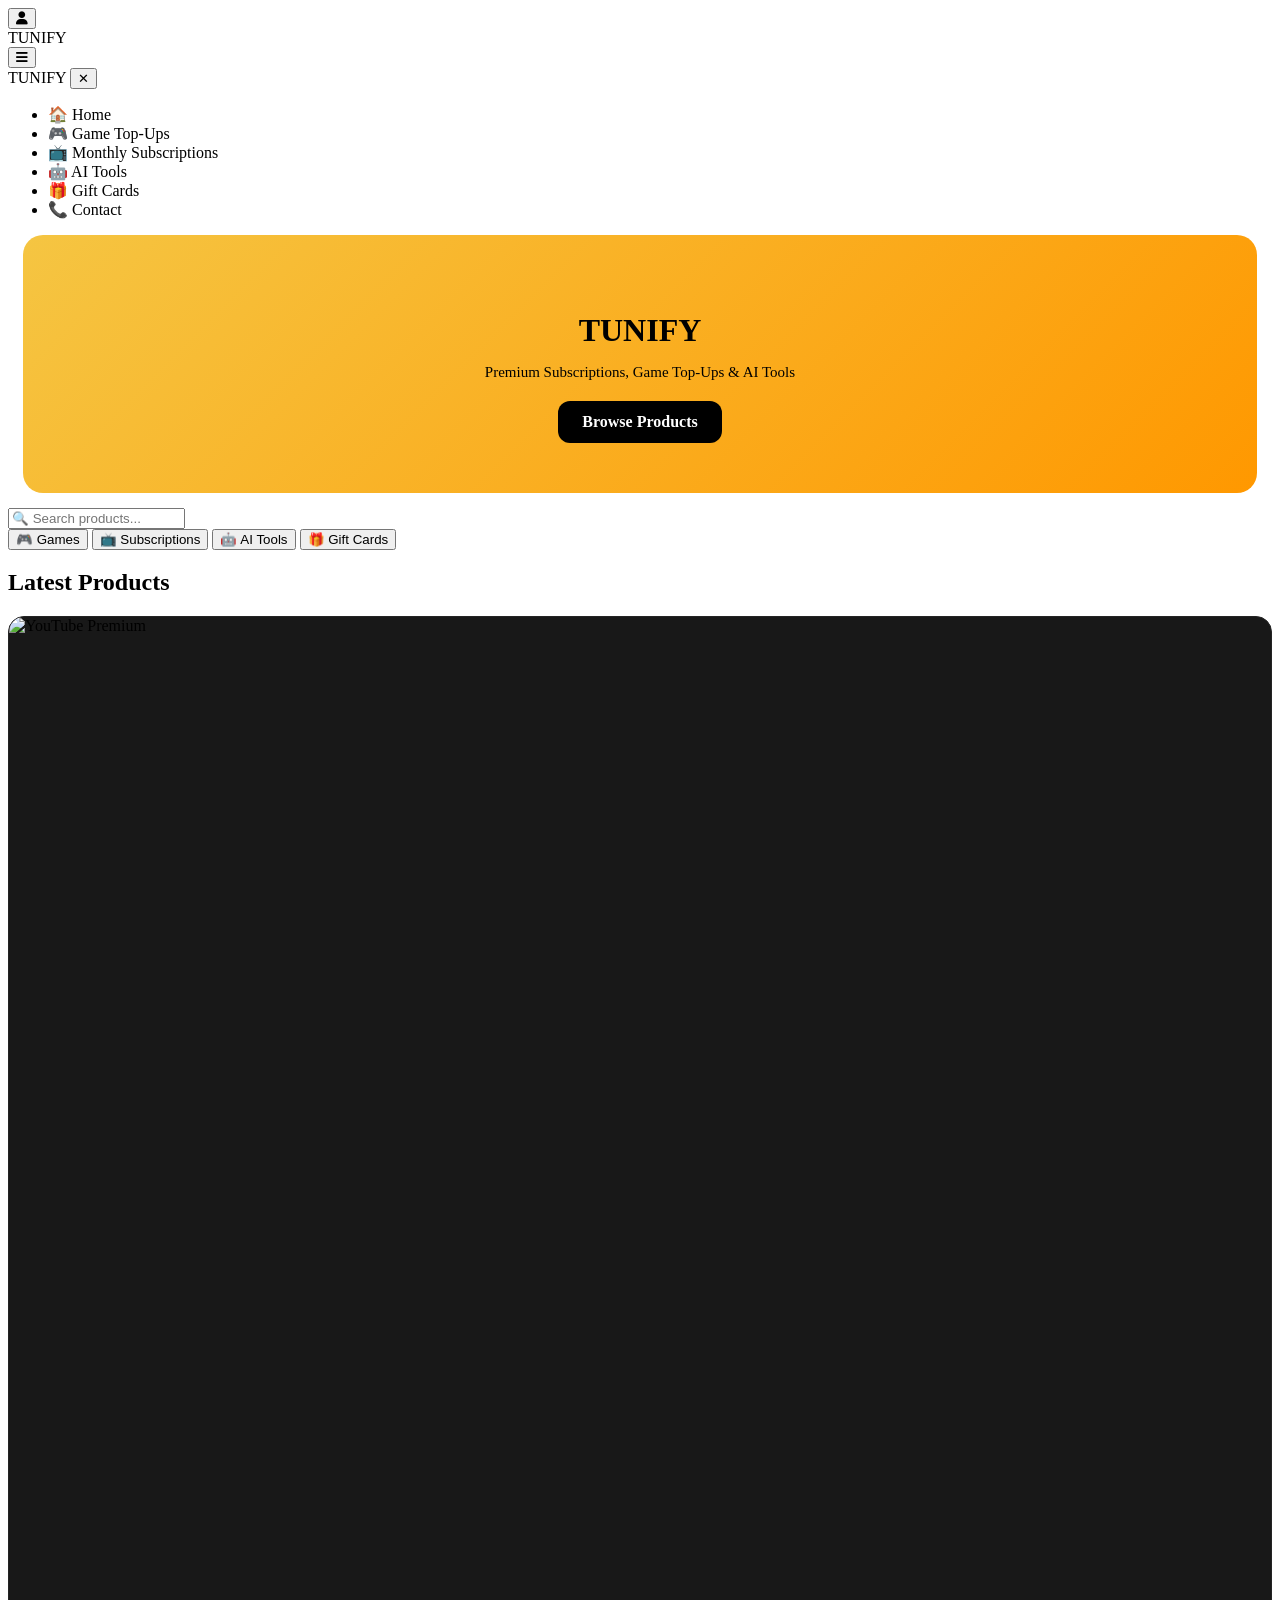
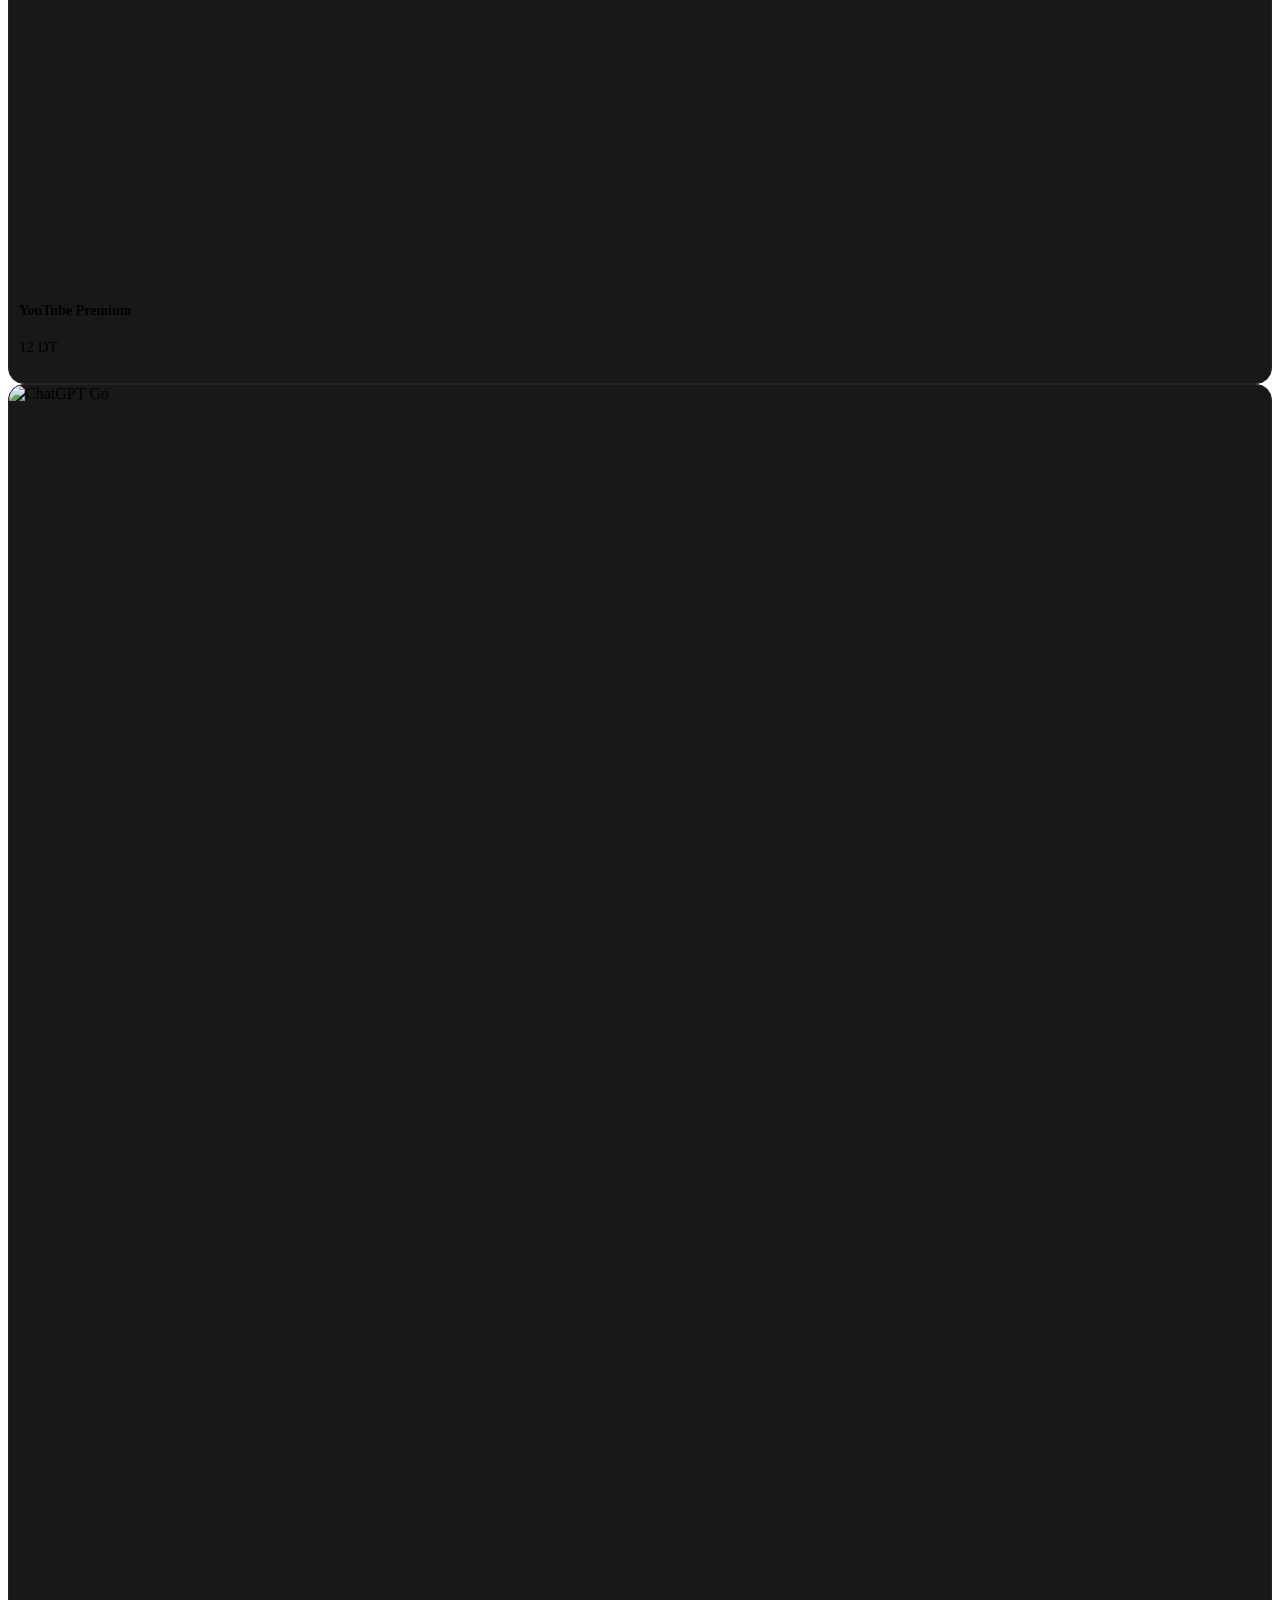
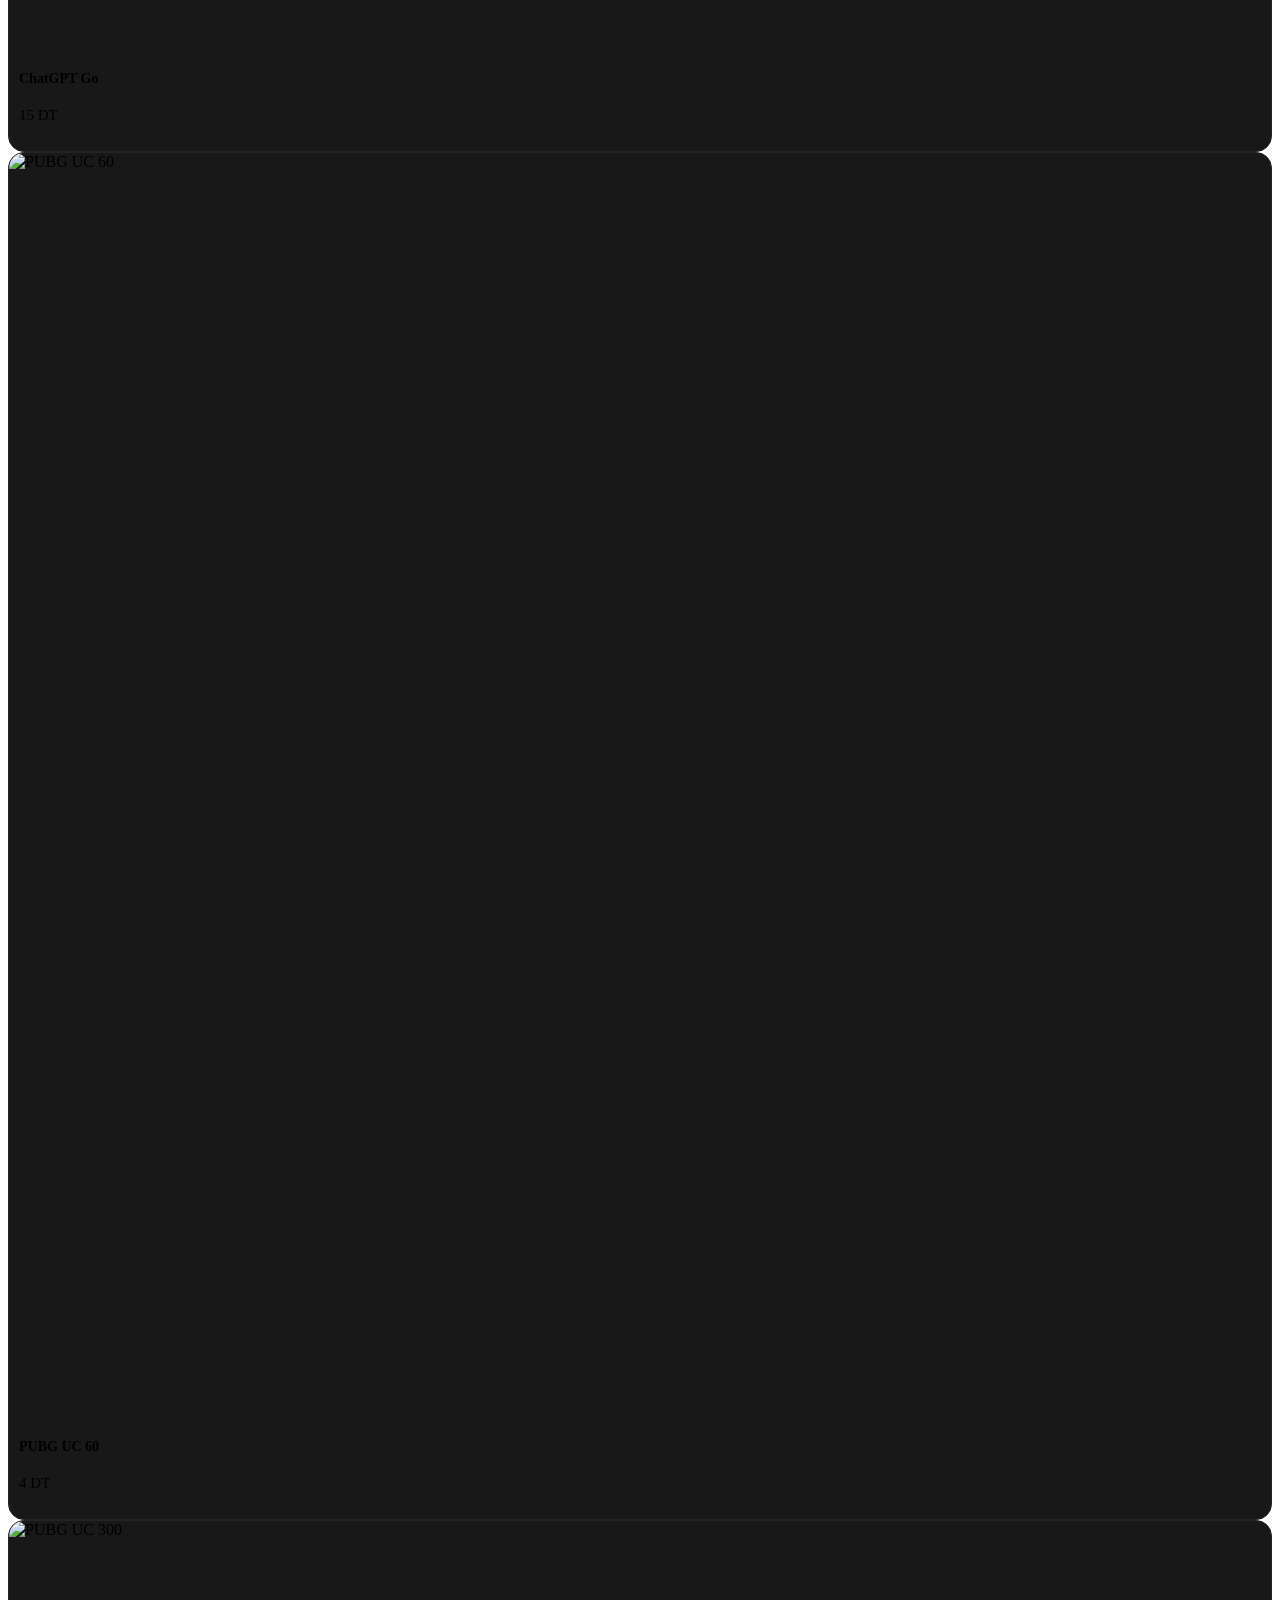
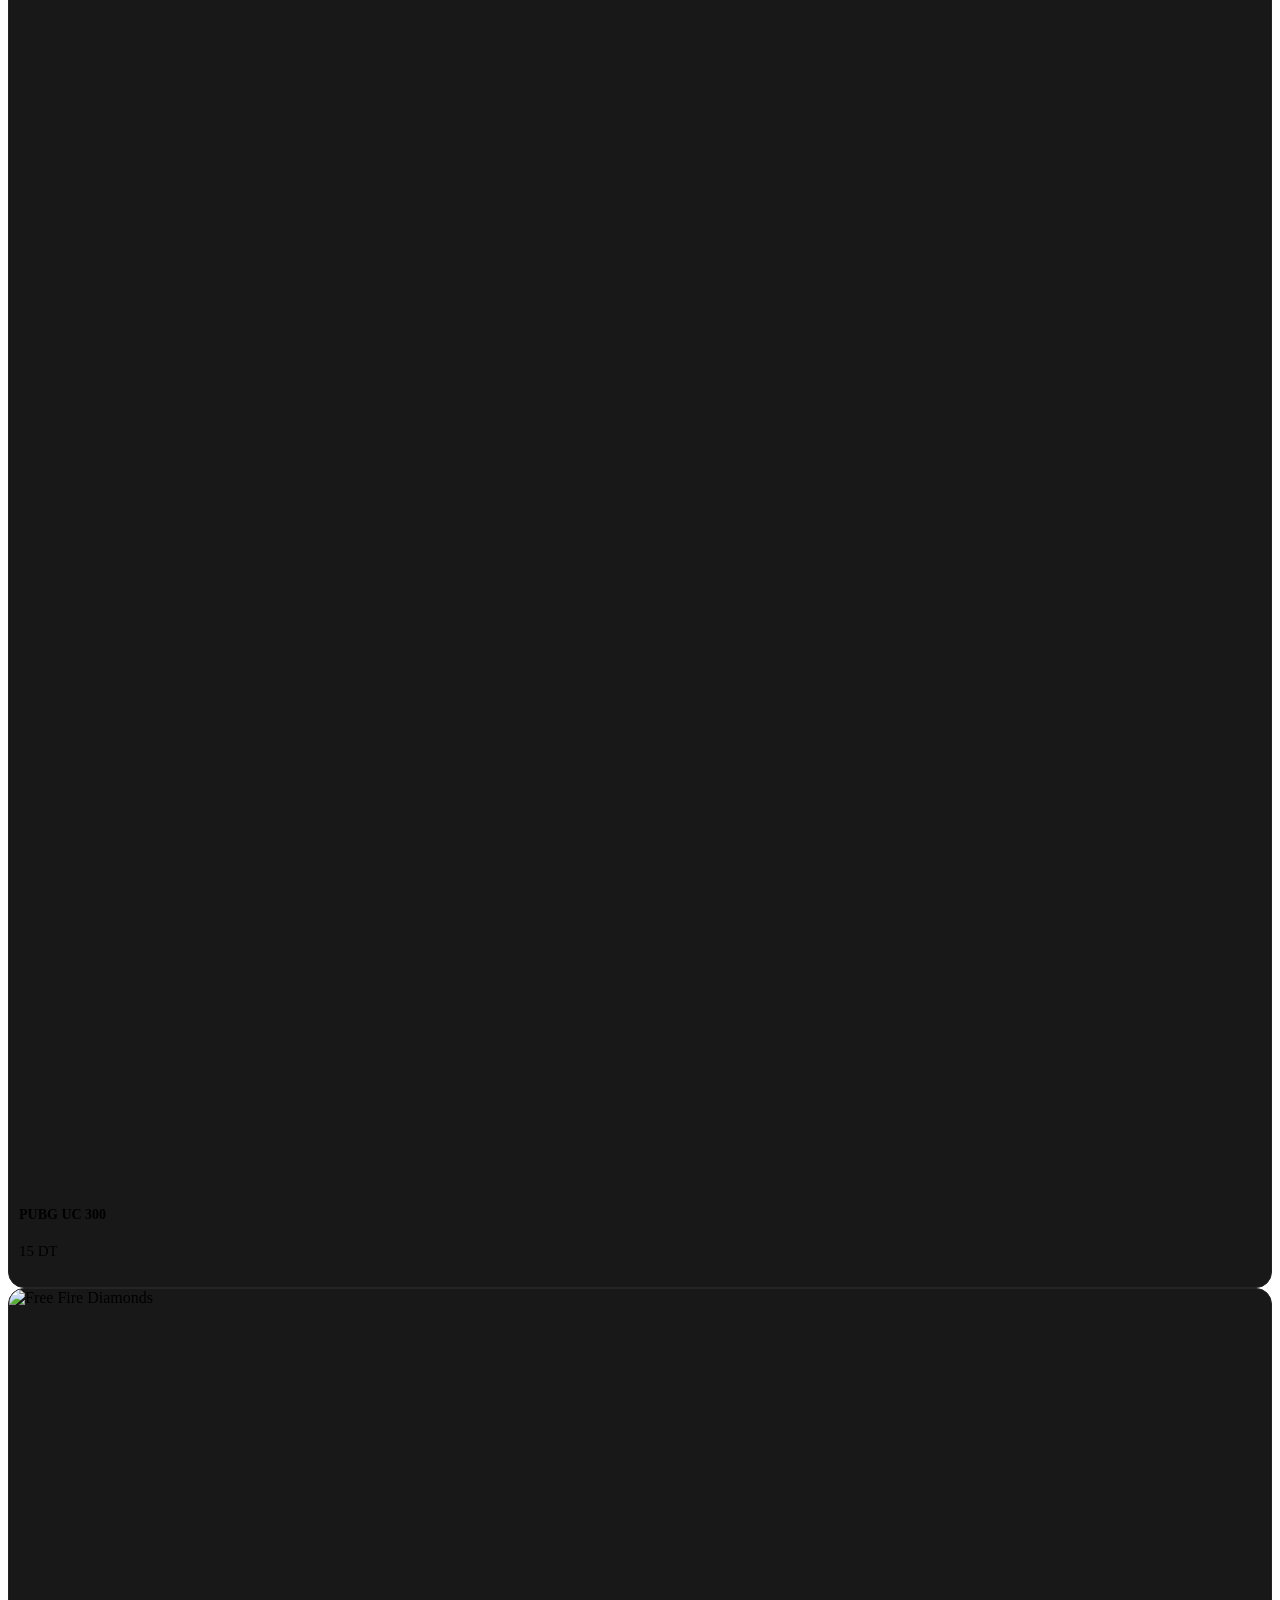
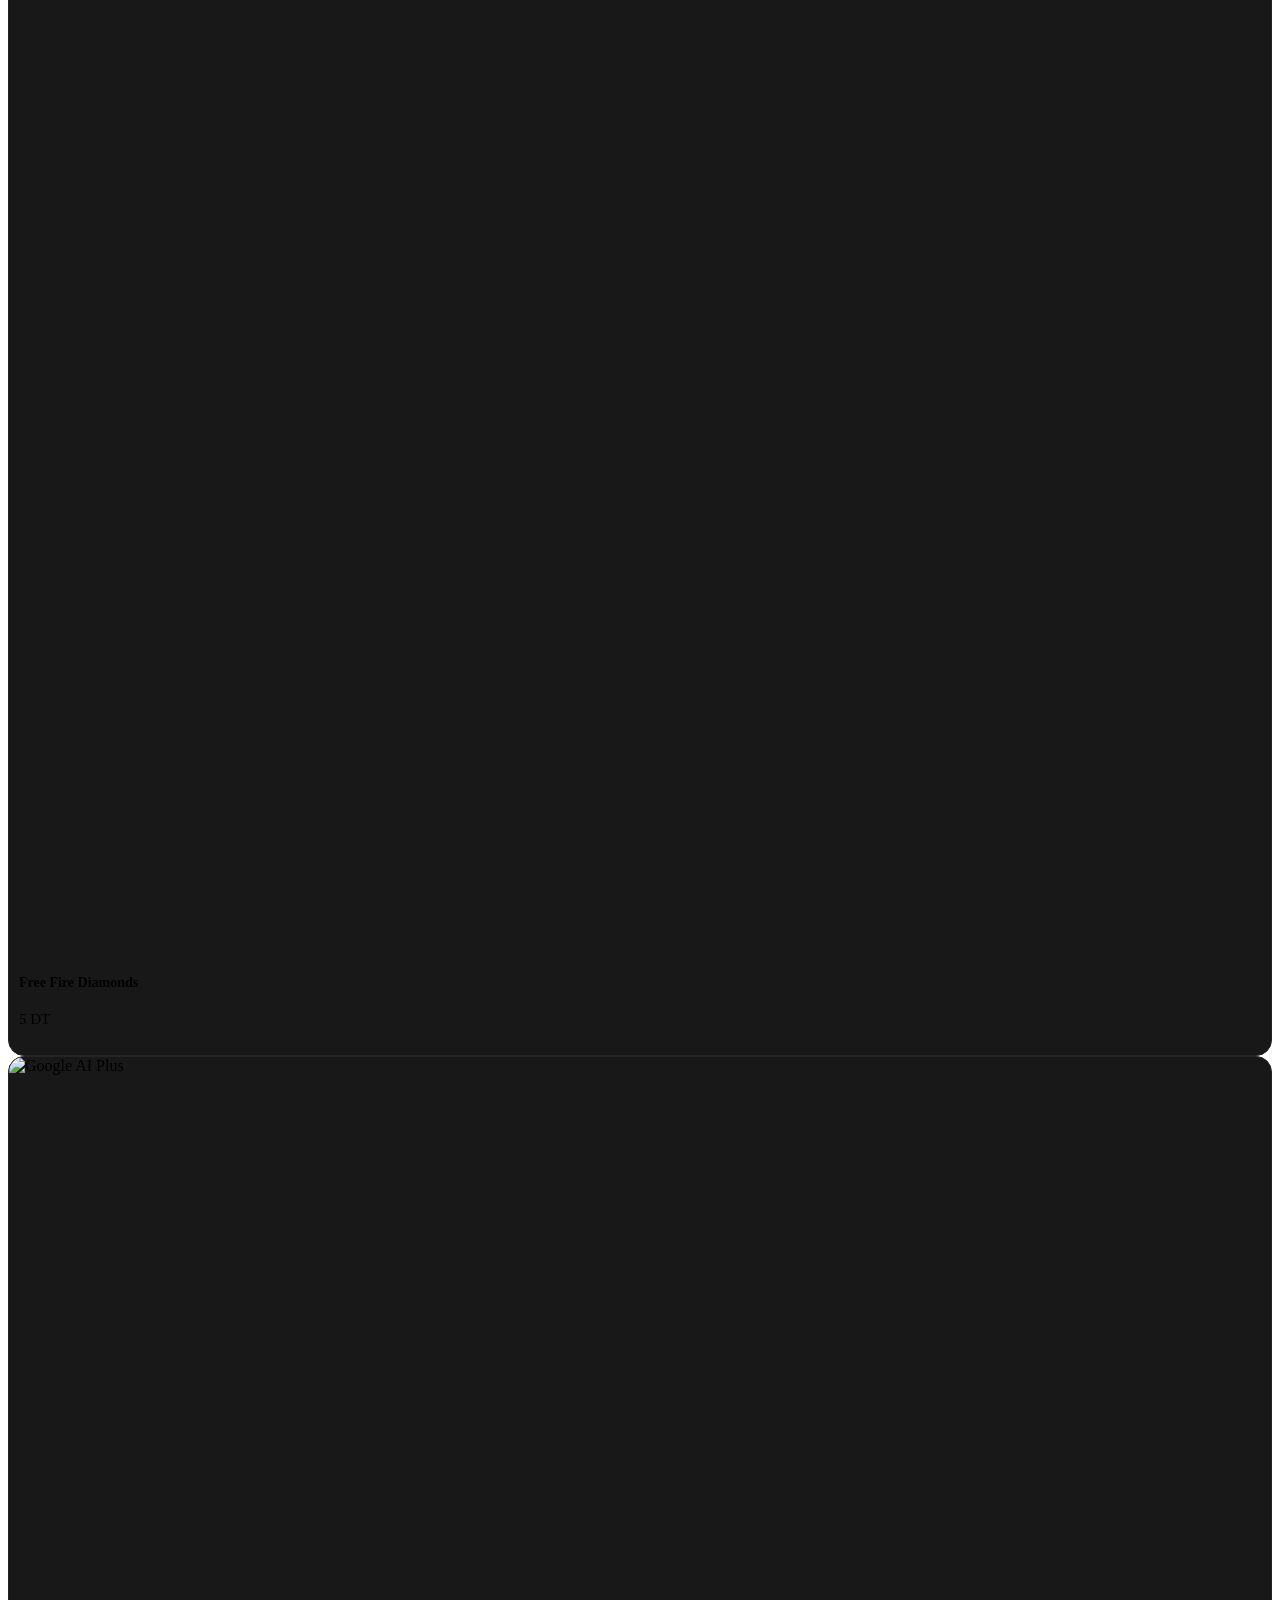
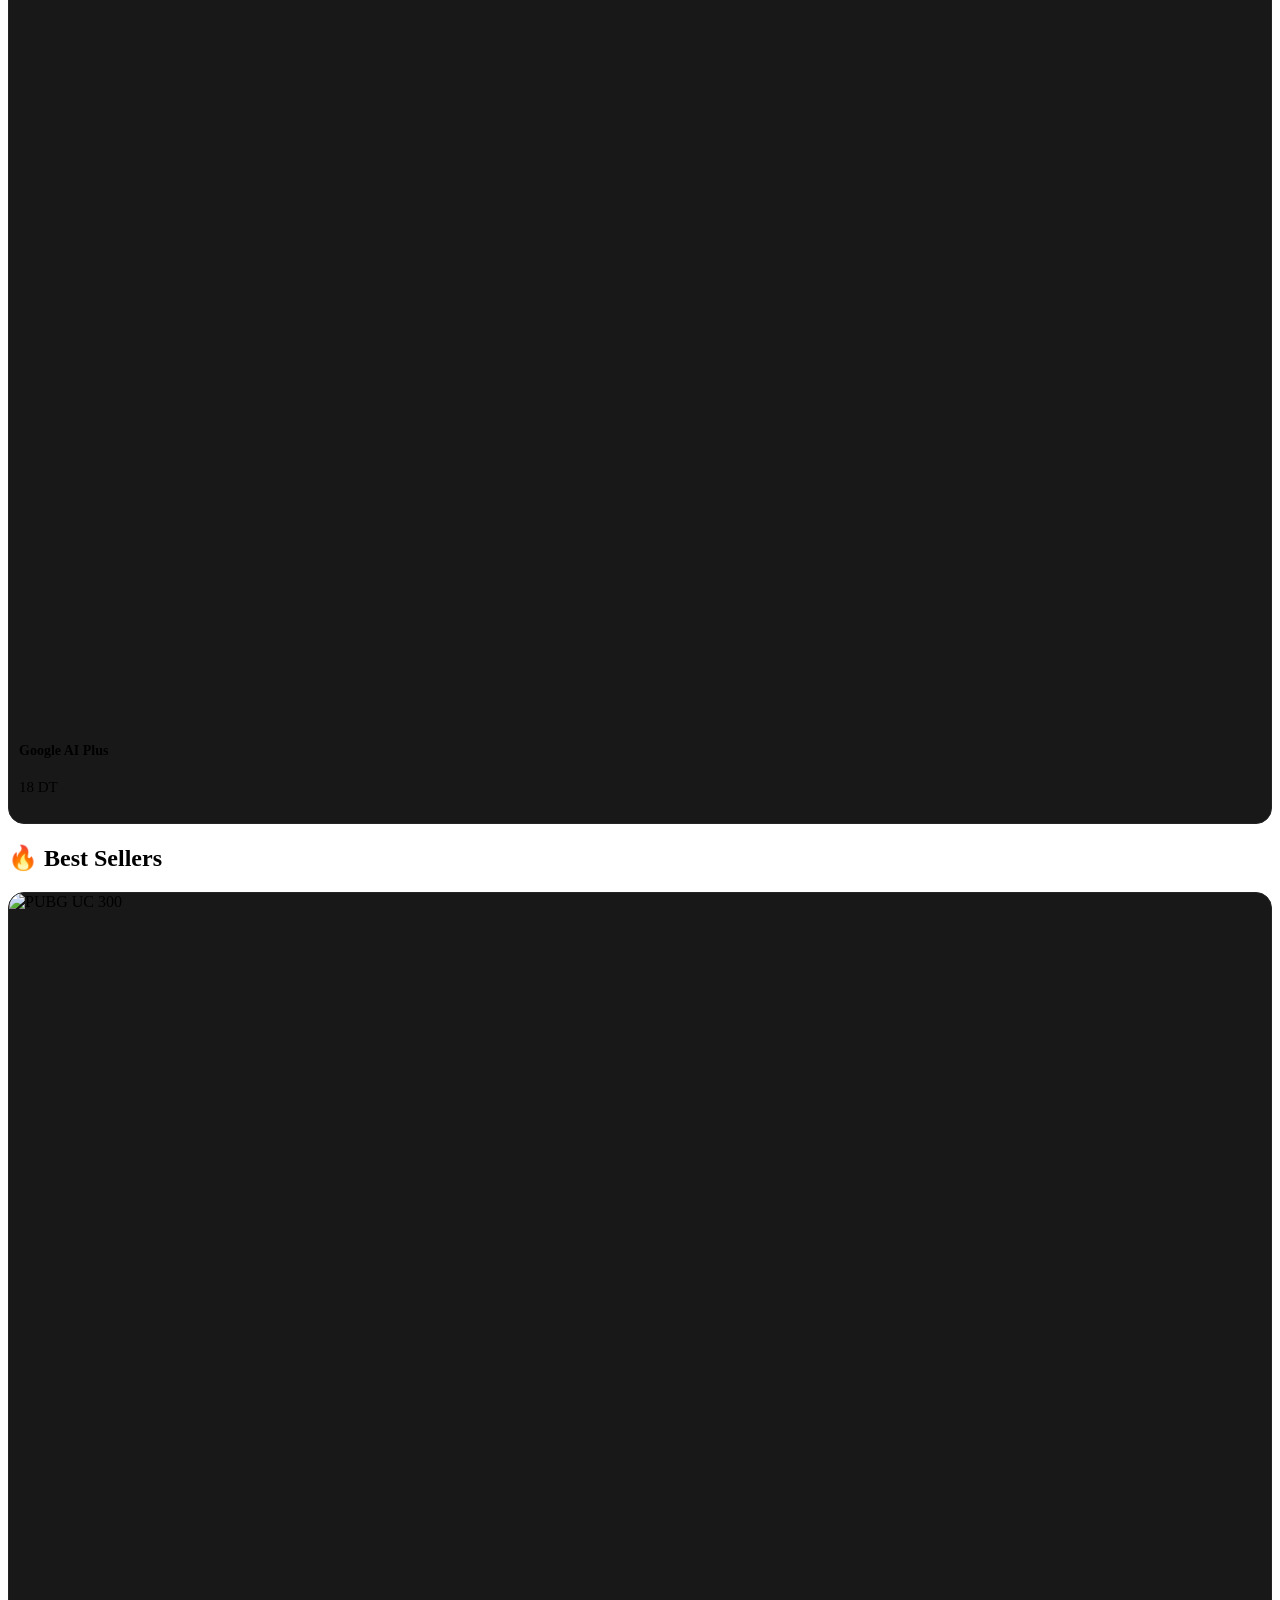
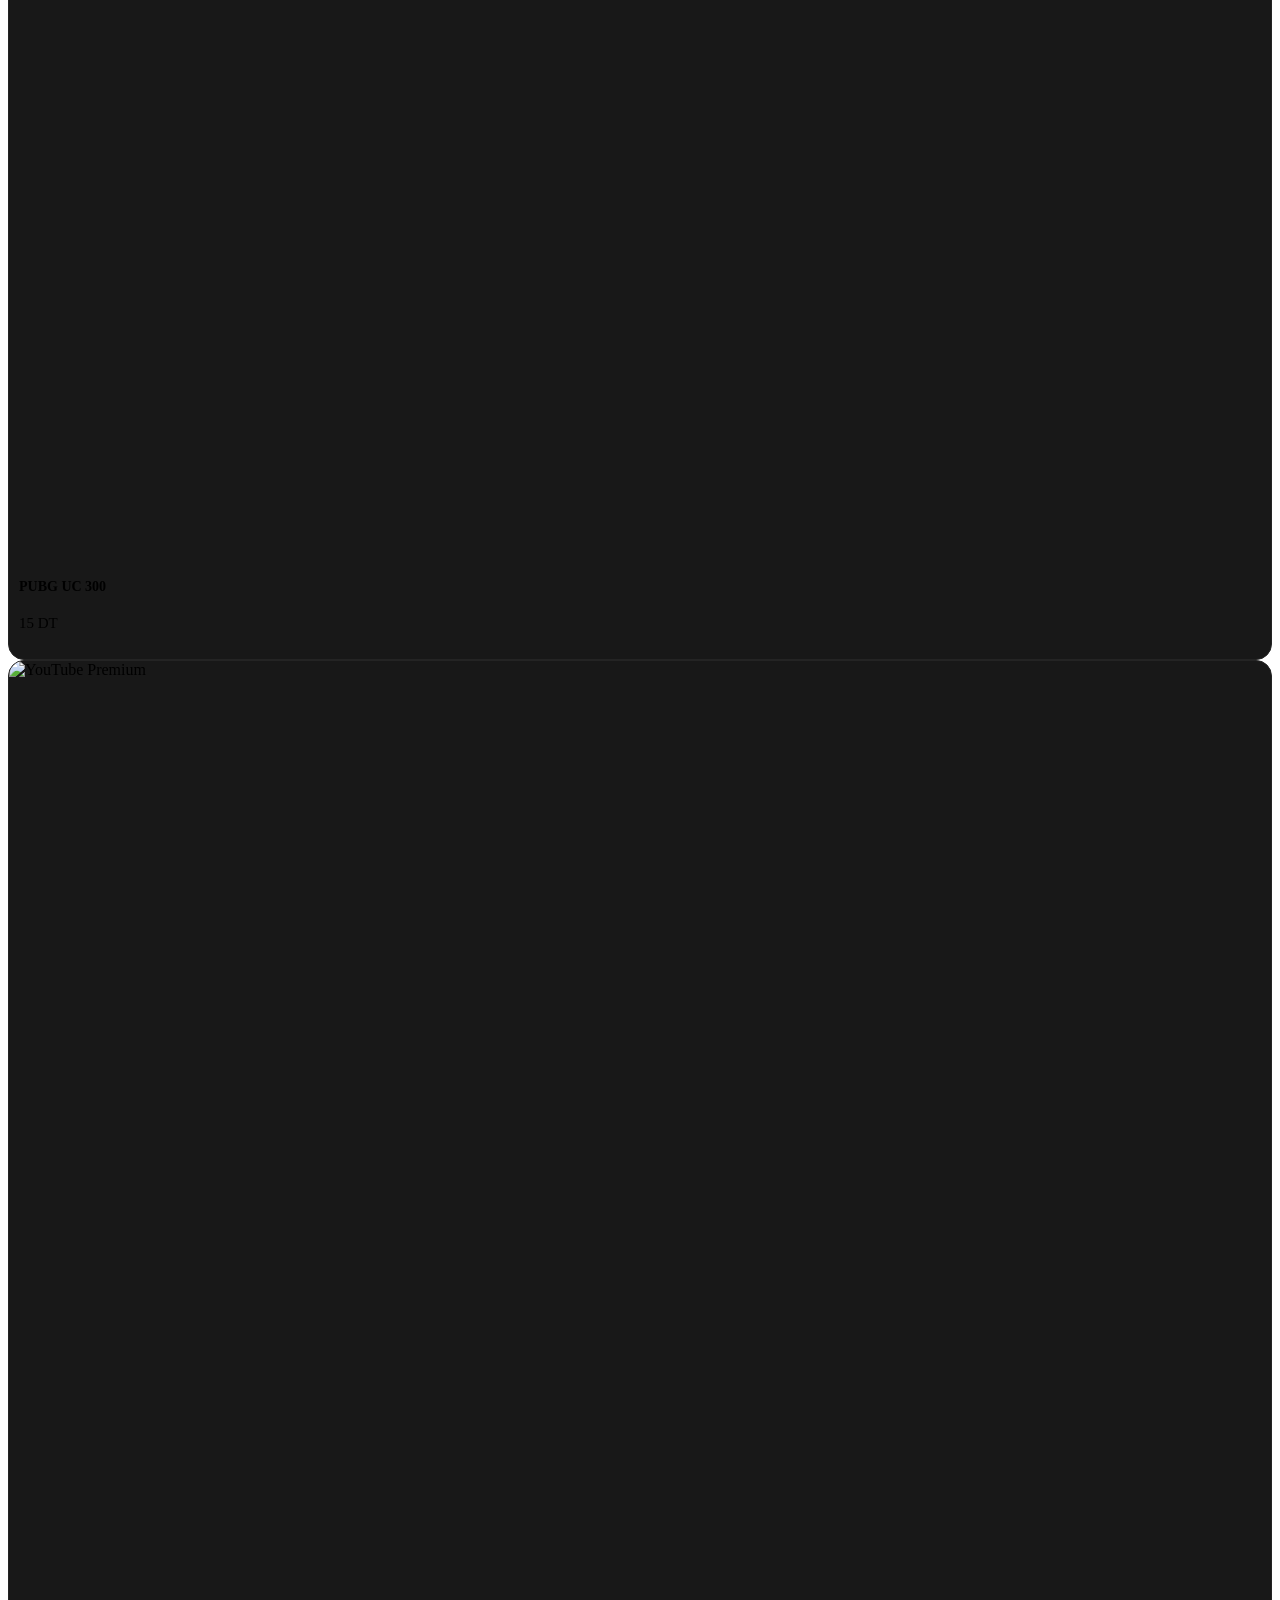
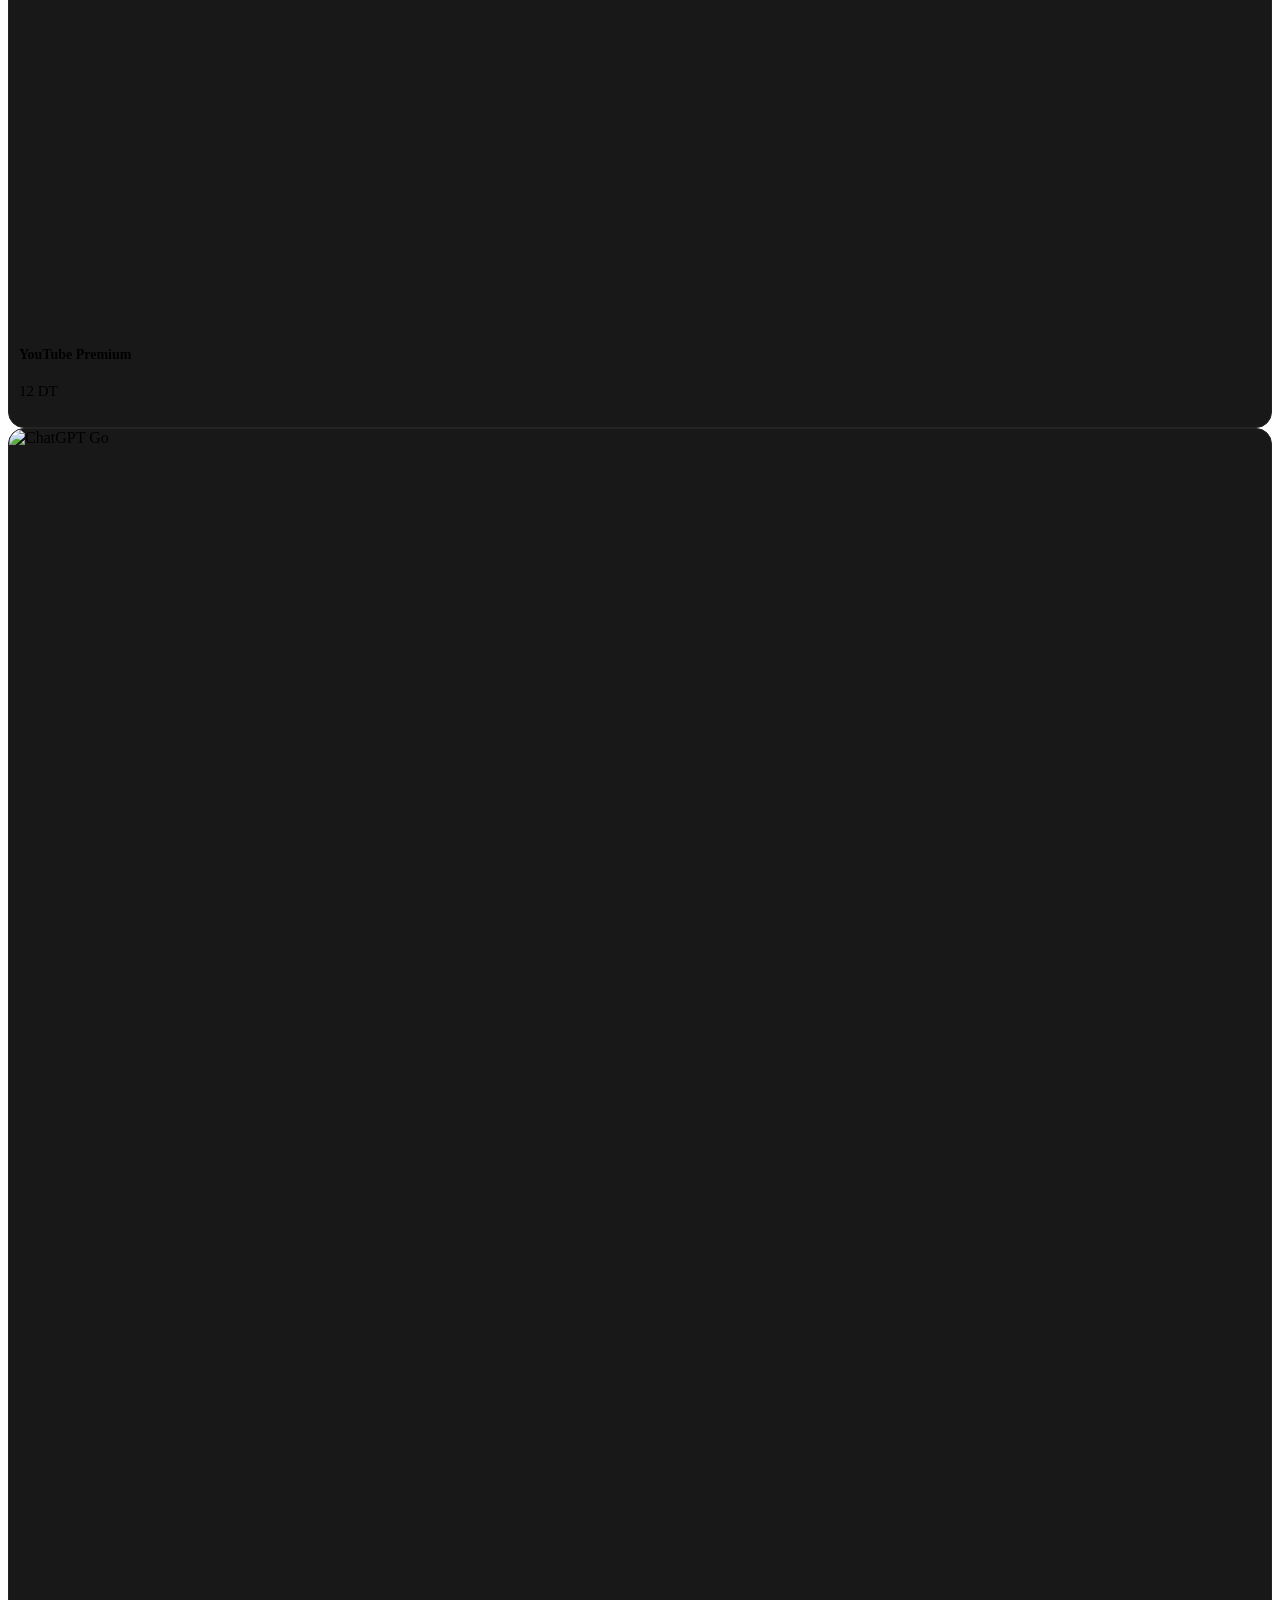
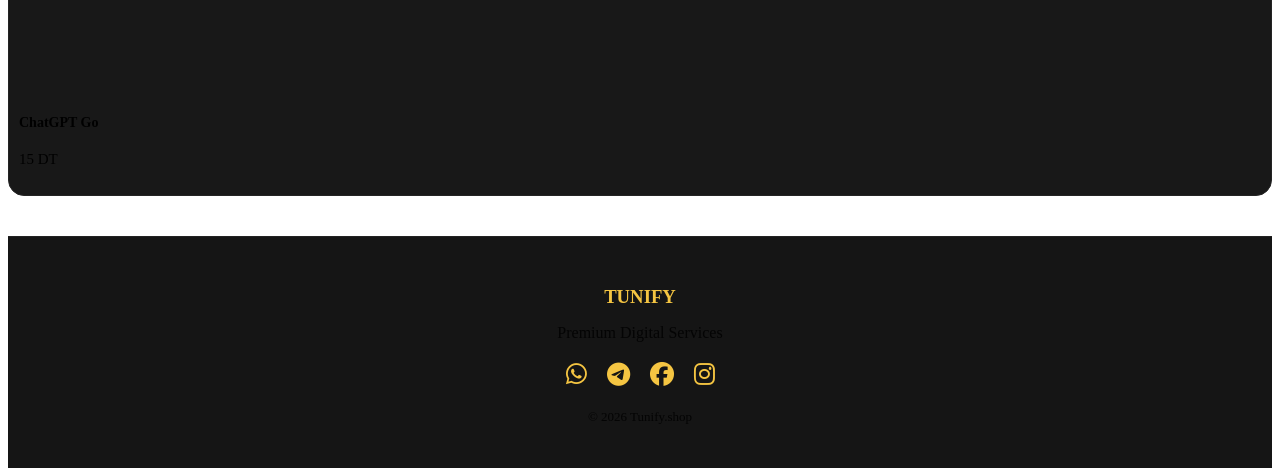
==== commit 4a325c0d: "Update index.html" ====
--- a/index.html
+++ b/index.html
@@ -34,11 +34,8 @@
 <div class="sidebar" id="sidebar">
 
 <div class="sidebar-header">
-
 <span>TUNIFY</span>
-
 <button id="closeMenu">✕</button>
-
 </div>
 
 <ul>
@@ -58,21 +55,6 @@
 
 <section class="hero">
 
-<h1>Power Your Digital World</h1>
-
-<p>
-Premium Subscriptions, Game Top-Ups and AI Tools
-</p>
-
-<a href="#latest-products" class="hero-btn">
-Browse Products
-</a>
-
-</section>
-
-<!-- SEARCH -->
-<section class="hero">
-
 <h1>TUNIFY</h1>
 
 <p>
@@ -84,7 +66,9 @@
 </a>
 
 </section>
-  
+
+<!-- SEARCH -->
+
 <div class="search-box">
 
 <input
@@ -119,30 +103,6 @@
 
 </section>
 
-  
-<footer class="footer">
-
-<h3>TUNIFY</h3>
-
-<p>Your Digital Marketplace</p>
-
-<div class="socials">
-
-<a href="#"><i class="fab fa-whatsapp"></i></a>
-
-<a href="#"><i class="fab fa-telegram"></i></a>
-
-<a href="#"><i class="fab fa-facebook"></i></a>
-
-<a href="#"><i class="fab fa-instagram"></i></a>
-
-</div>
-
-<p class="copyright">
-© 2026 Tunify.shop
-</p>
-
-</footer>
 <!-- BEST SELLERS -->
 
 <section class="section">
@@ -152,19 +112,19 @@
 <div class="products">
 
 <div class="product">
-<img src="images/pubg300.jpg">
+<img src="images/pubg300.jpg" alt="PUBG UC 300">
 <h3>PUBG UC 300</h3>
 <p>15 DT</p>
 </div>
 
 <div class="product">
-<img src="images/youtube.jpg">
+<img src="images/youtube.jpg" alt="YouTube Premium">
 <h3>YouTube Premium</h3>
 <p>12 DT</p>
 </div>
 
 <div class="product">
-<img src="images/chatgpt.jpg">
+<img src="images/chatgpt.jpg" alt="ChatGPT Go">
 <h3>ChatGPT Go</h3>
 <p>15 DT</p>
 </div>
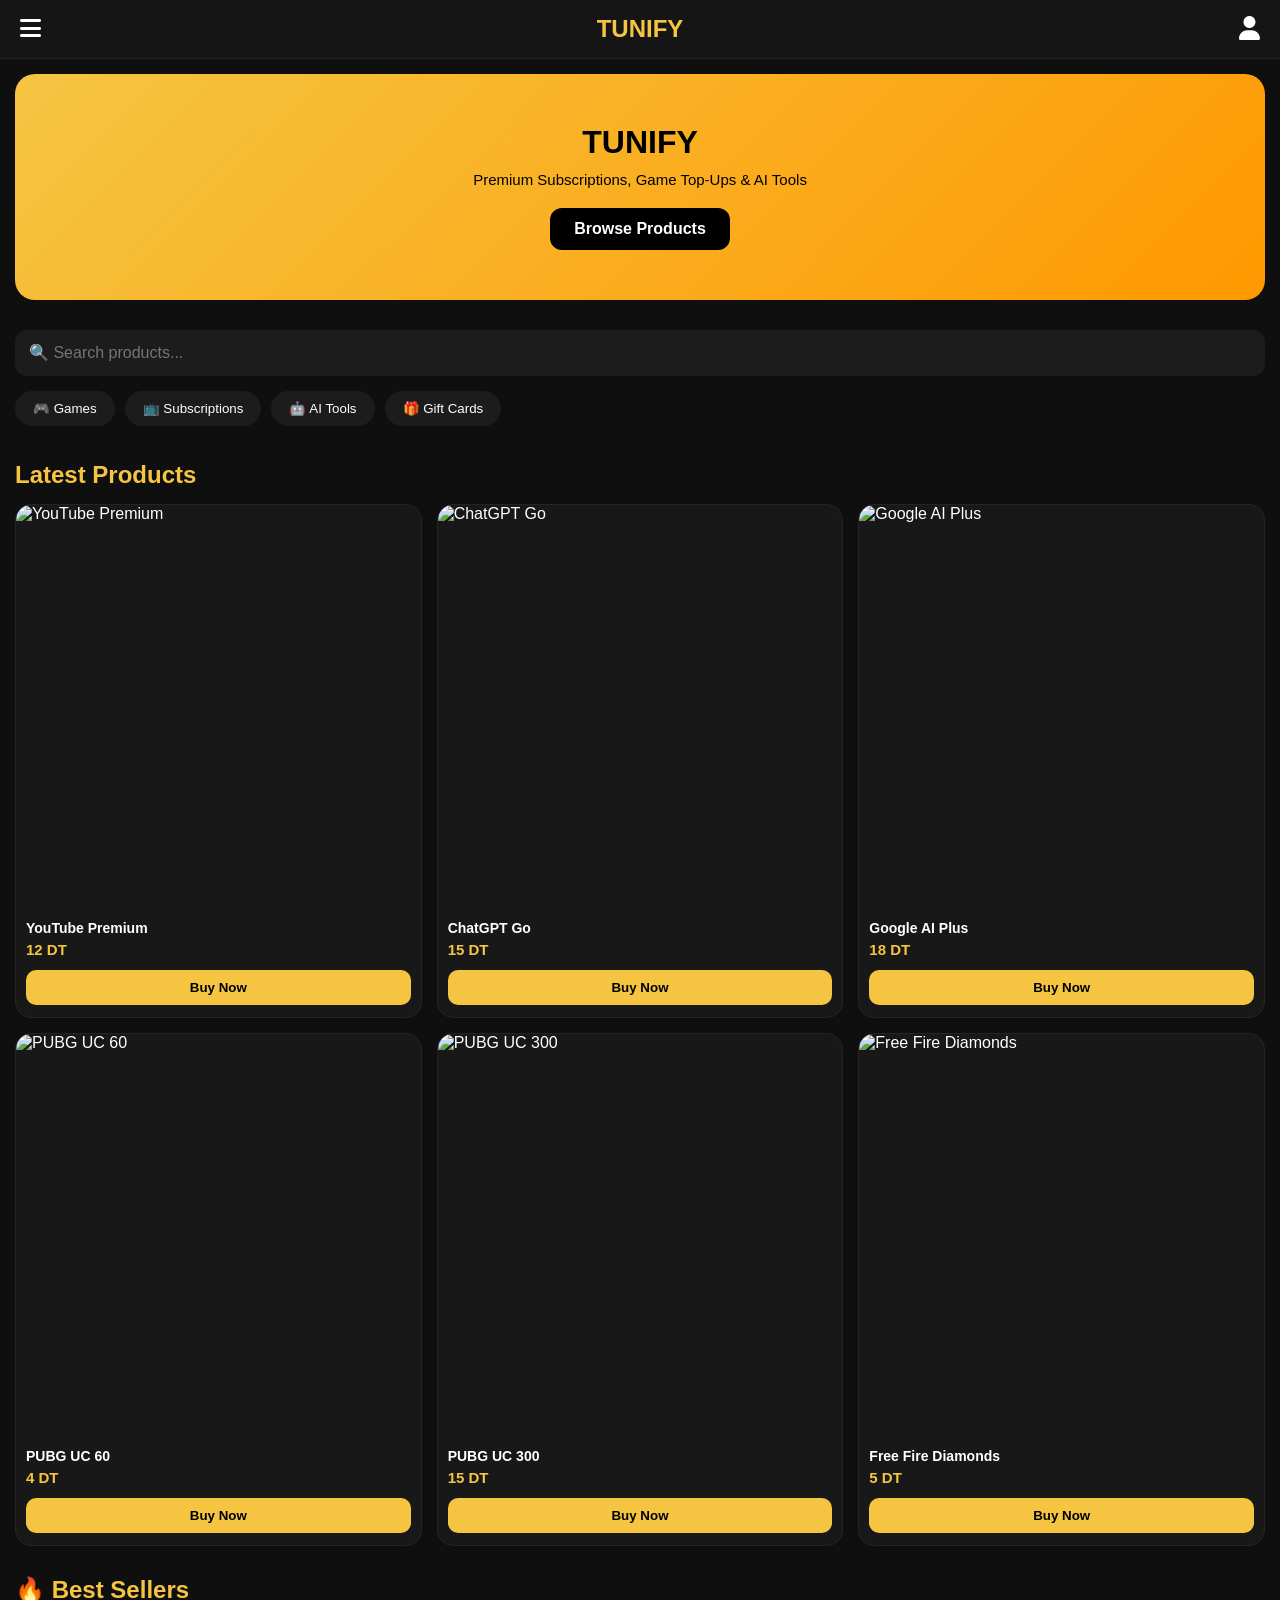
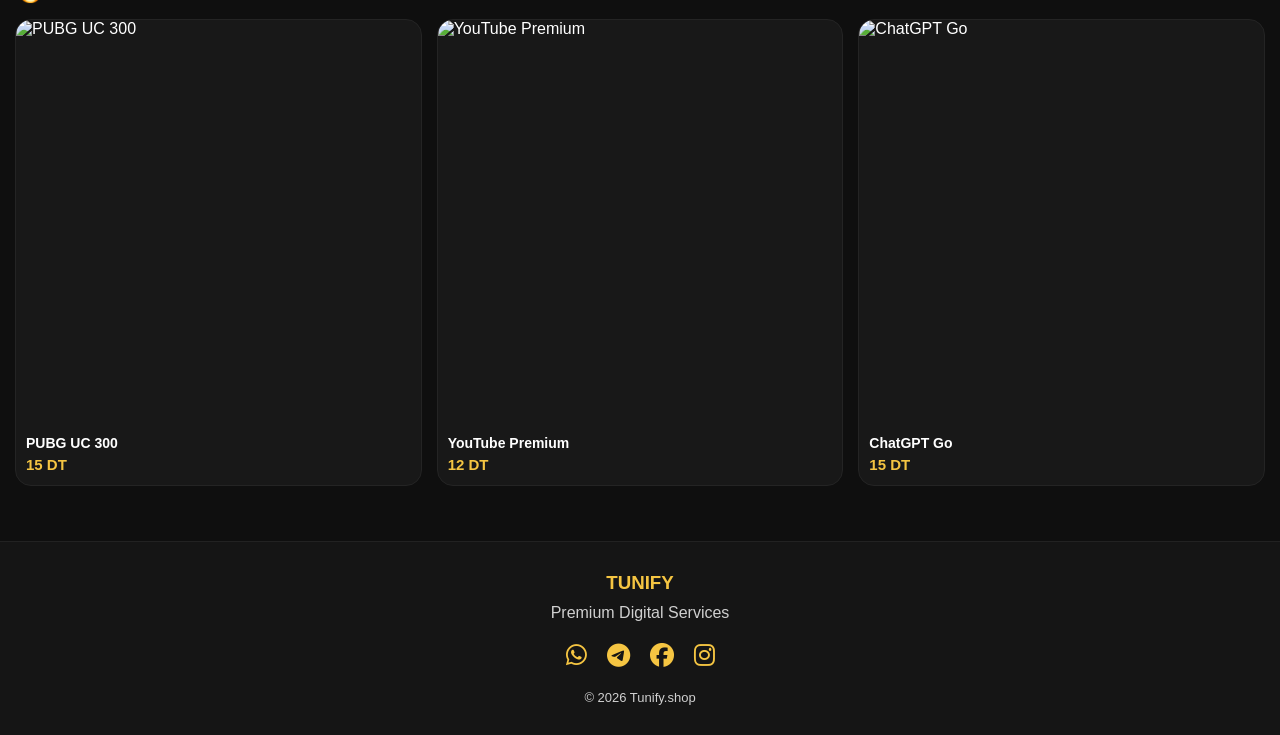
==== commit 463beb5a: "Update index.html" ====
--- a/index.html
+++ b/index.html
@@ -17,14 +17,14 @@
 
 <header class="header">
 
-<button class="icon-btn">
-<i class="fas fa-user"></i>
+<button class="icon-btn" id="menuBtn">
+<i class="fas fa-bars"></i>
 </button>
 
 <div class="logo">TUNIFY</div>
 
-<button class="icon-btn" id="menuBtn">
-<i class="fas fa-bars"></i>
+<button class="icon-btn">
+<i class="fas fa-user"></i>
 </button>
 
 </header>
--- a/style.css
+++ b/style.css
@@ -1,17 +1,107 @@
-/* HERO */
+*{
+margin:0;
+padding:0;
+box-sizing:border-box;
+font-family:Arial,sans-serif;
+}
+
+body{
+background:#0f0f0f;
+color:#fff;
+min-height:100vh;
+}
+
+.header{
+display:flex;
+justify-content:space-between;
+align-items:center;
+padding:15px 20px;
+background:#151515;
+border-bottom:1px solid #222;
+position:sticky;
+top:0;
+z-index:1000;
+}
+
+.logo{
+font-size:24px;
+font-weight:bold;
+color:#f5c542;
+}
+
+.icon-btn{
+background:none;
+border:none;
+color:white;
+font-size:24px;
+cursor:pointer;
+}
+
+.sidebar{
+position:fixed;
+top:0;
+right:-280px;
+width:280px;
+height:100%;
+background:#151515;
+transition:.3s;
+z-index:2000;
+}
+
+.sidebar.active{
+right:0;
+}
+
+.sidebar-header{
+display:flex;
+justify-content:space-between;
+align-items:center;
+padding:20px;
+border-bottom:1px solid #222;
+color:#f5c542;
+font-weight:bold;
+}
+
+.sidebar-header button{
+background:none;
+border:none;
+color:white;
+font-size:20px;
+cursor:pointer;
+}
+
+.sidebar ul{
+list-style:none;
+}
+
+.sidebar li{
+padding:18px 20px;
+border-bottom:1px solid #222;
+cursor:pointer;
+}
+
+.sidebar li:hover{
+background:#1e1e1e;
+}
+
+.overlay{
+position:fixed;
+inset:0;
+background:rgba(0,0,0,.5);
+display:none;
+z-index:1500;
+}
+
+.overlay.active{
+display:block;
+}
 
 .hero{
 margin:15px;
 padding:50px 20px;
 border-radius:20px;
 text-align:center;
-
-background:linear-gradient(
-135deg,
-#f5c542,
-#ff9800
-);
-
+background:linear-gradient(135deg,#f5c542,#ff9800);
 color:#000;
 }
 
@@ -36,14 +126,68 @@
 font-weight:700;
 }
 
-/* PRODUCT */
+.search-box{
+padding:15px;
+}
+
+.search-box input{
+width:100%;
+padding:14px;
+border:none;
+outline:none;
+border-radius:12px;
+background:#1c1c1c;
+color:white;
+font-size:16px;
+}
+
+.categories{
+display:flex;
+gap:10px;
+overflow-x:auto;
+padding:0 15px 20px;
+}
+
+.categories::-webkit-scrollbar{
+display:none;
+}
+
+.categories button{
+border:none;
+padding:10px 18px;
+border-radius:30px;
+background:#1c1c1c;
+color:#fff;
+cursor:pointer;
+white-space:nowrap;
+}
+
+.categories button:hover{
+background:#f5c542;
+color:#000;
+}
+
+.section{
+padding:15px;
+}
+
+.section h2{
+margin-bottom:15px;
+color:#f5c542;
+}
+
+.products{
+display:grid;
+grid-template-columns:repeat(2,1fr);
+gap:15px;
+}
 
 .product{
 background:#181818;
 border:1px solid #242424;
 border-radius:16px;
 overflow:hidden;
-transition:0.3s;
+transition:.3s;
 cursor:pointer;
 }
 
@@ -67,9 +211,21 @@
 .product p{
 padding:0 10px 12px;
 font-size:15px;
-}
-
-/* FOOTER */
+color:#f5c542;
+font-weight:bold;
+}
+
+.buy-btn{
+width:calc(100% - 20px);
+margin:0 10px 12px;
+padding:10px;
+border:none;
+border-radius:10px;
+background:#f5c542;
+color:#000;
+font-weight:bold;
+cursor:pointer;
+}
 
 .footer{
 margin-top:40px;
@@ -106,7 +262,13 @@
 opacity:.6;
 }
 
-/* SCROLLBAR */
+@media(min-width:768px){
+
+.products{
+grid-template-columns:repeat(3,1fr);
+}
+
+}
 
 ::-webkit-scrollbar{
 width:8px;
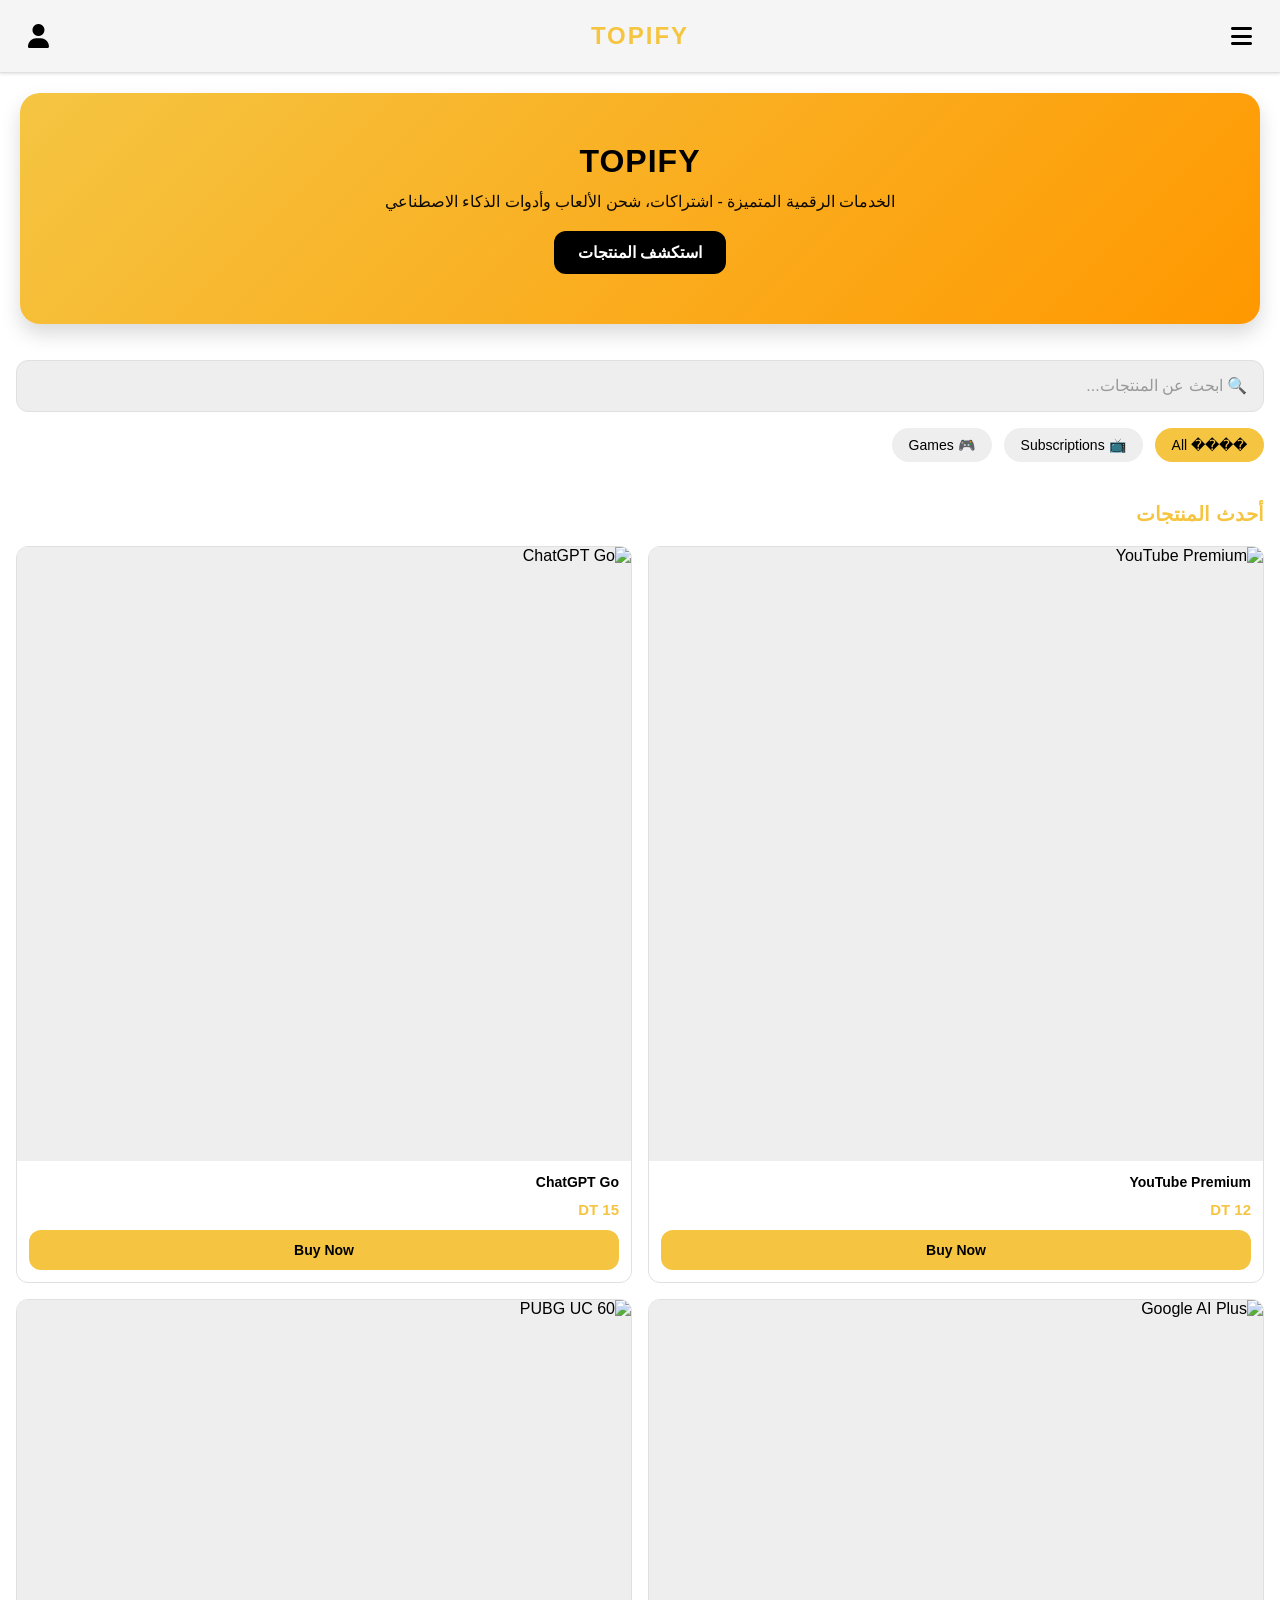
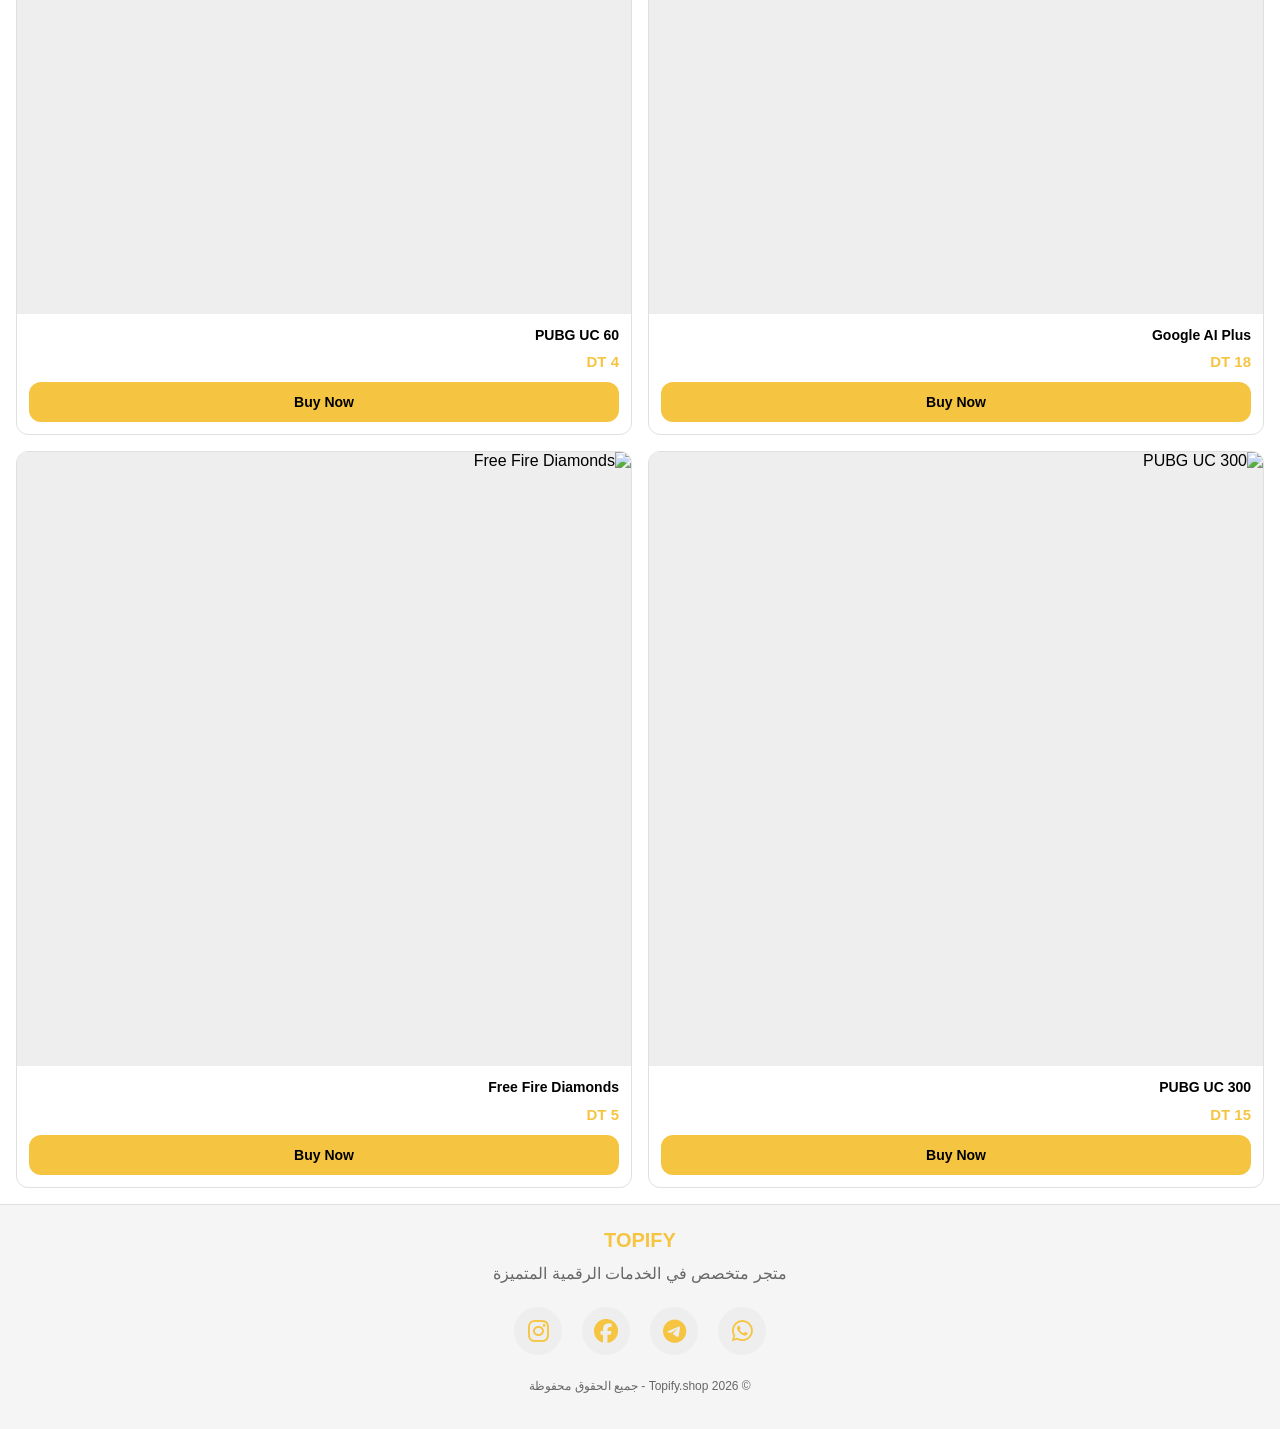
==== commit bba772b6: "تطبيق جميع التحسينات: أداء، أمان، UX، وهيكلة المشروع" ====
--- a/index.html
+++ b/index.html
@@ -1,167 +1,124 @@
 <!DOCTYPE html>
-<html lang="en">
+<html lang="ar" dir="rtl">
 <head>
-<meta charset="UTF-8">
-<meta name="viewport" content="width=device-width, initial-scale=1.0">
-<title>Tunify</title>
-
-<link rel="stylesheet" href="style.css">
-
-<link rel="stylesheet"
-href="https://cdnjs.cloudflare.com/ajax/libs/font-awesome/6.5.2/css/all.min.css">
+  <meta charset="UTF-8">
+  <meta name="viewport" content="width=device-width, initial-scale=1.0">
+  <meta name="description" content="متجر Topify للاشتراكات والخدمات الرقمية - YouTube Premium, ChatGPT, PUBG, Free Fire">
+  <meta name="keywords" content="YouTube Premium, ChatGPT, PUBG, Free Fire, اشتراكات رقمية">
+  <meta name="theme-color" content="#f5c542">
+  <meta property="og:title" content="Topify - الخدمات الرقمية المتميزة">
+  <meta property="og:description" content="متجر متخصص في بيع الاشتراكات والخدمات الرقمية">
+  <meta property="og:type" content="website">
+  <meta property="og:url" content="https://topify.shop">
+  
+  <title>Topify - متجر الخدمات الرقمية</title>
+  
+  <!-- Favicon -->
+  <link rel="icon" type="image/x-icon" href="favicon.ico">
+  
+  <!-- CSS -->
+  <link rel="stylesheet" href="css/main.css">
+  
+  <!-- Font Awesome Icons -->
+  <link rel="stylesheet" href="https://cdnjs.cloudflare.com/ajax/libs/font-awesome/6.5.2/css/all.min.css" 
+        integrity="sha512-wnQlP0/7q4GP1fcDZ4NO3IjRa3ppjySLBXG04InJtIc0/LGSOcmTUStRKafImc7OG6QVRXwOmkDPyWvMMUDMzw==" 
+        crossorigin="anonymous" referrerpolicy="no-referrer" />
 </head>
 
 <body>
 
 <!-- HEADER -->
-
 <header class="header">
-
-<button class="icon-btn" id="menuBtn">
-<i class="fas fa-bars"></i>
-</button>
-
-<div class="logo">TUNIFY</div>
-
-<button class="icon-btn">
-<i class="fas fa-user"></i>
-</button>
-
+  <button class="icon-btn" id="menuBtn" aria-label="فتح القائمة">
+    <i class="fas fa-bars"></i>
+  </button>
+  
+  <div class="logo">TOPIFY</div>
+  
+  <button class="icon-btn" aria-label="حسابي">
+    <i class="fas fa-user"></i>
+  </button>
 </header>
 
 <!-- SIDEBAR -->
-
-<div class="sidebar" id="sidebar">
-
-<div class="sidebar-header">
-<span>TUNIFY</span>
-<button id="closeMenu">✕</button>
+<div class="sidebar" id="sidebar" role="navigation">
+  <div class="sidebar-header">
+    <span>TOPIFY</span>
+    <button id="closeMenu" aria-label="إغلاق القائمة">✕</button>
+  </div>
+  
+  <ul>
+    <li>🏠 الرئيسية</li>
+    <li>🎮 شحن الألعاب</li>
+    <li>📺 الاشتراكات الشهرية</li>
+    <li>🤖 أدوات الذكاء الاصطناعي</li>
+    <li>🎁 بطاقات الهدايا</li>
+    <li>📞 اتصل بنا</li>
+  </ul>
 </div>
 
-<ul>
-<li>🏠 Home</li>
-<li>🎮 Game Top-Ups</li>
-<li>📺 Monthly Subscriptions</li>
-<li>🤖 AI Tools</li>
-<li>🎁 Gift Cards</li>
-<li>📞 Contact</li>
-</ul>
+<div class="overlay" id="overlay" role="presentation"></div>
 
-</div>
-
-<div class="overlay" id="overlay"></div>
-
-<!-- HERO -->
-
+<!-- HERO SECTION -->
 <section class="hero">
-
-<h1>TUNIFY</h1>
-
-<p>
-Premium Subscriptions, Game Top-Ups & AI Tools
-</p>
-
-<a href="#latest-products" class="hero-btn">
-Browse Products
-</a>
-
+  <h1>TOPIFY</h1>
+  
+  <p>الخدمات الرقمية المتميزة - اشتراكات، شحن الألعاب وأدوات الذكاء الاصطناعي</p>
+  
+  <a href="#latest-products" class="hero-btn">استكشف المنتجات</a>
 </section>
 
-<!-- SEARCH -->
-
+<!-- SEARCH BOX -->
 <div class="search-box">
-
-<input
-type="text"
-id="searchInput"
-placeholder="🔍 Search products..."
->
-
+  <input 
+    type="text" 
+    id="searchInput" 
+    placeholder="🔍 ابحث عن المنتجات..." 
+    aria-label="بحث عن المنتجات"
+  >
 </div>
 
 <!-- CATEGORIES -->
-
-<section class="categories">
-
-<button>🎮 Games</button>
-
-<button>📺 Subscriptions</button>
-
-<button>🤖 AI Tools</button>
-
-<button>🎁 Gift Cards</button>
-
-</section>
+<section class="categories" role="group" aria-label="تصفية حسب الفئة"></section>
 
 <!-- LATEST PRODUCTS -->
-
 <section class="section" id="latest-products">
-
-<h2>Latest Products</h2>
-
-<div class="products" id="productsContainer"></div>
-
-</section>
-
-<!-- BEST SELLERS -->
-
-<section class="section">
-
-<h2>🔥 Best Sellers</h2>
-
-<div class="products">
-
-<div class="product">
-<img src="images/pubg300.jpg" alt="PUBG UC 300">
-<h3>PUBG UC 300</h3>
-<p>15 DT</p>
-</div>
-
-<div class="product">
-<img src="images/youtube.jpg" alt="YouTube Premium">
-<h3>YouTube Premium</h3>
-<p>12 DT</p>
-</div>
-
-<div class="product">
-<img src="images/chatgpt.jpg" alt="ChatGPT Go">
-<h3>ChatGPT Go</h3>
-<p>15 DT</p>
-</div>
-
-</div>
-
+  <h2>أحدث المنتجات</h2>
+  <div class="products" id="productsContainer" role="grid"></div>
 </section>
 
 <!-- FOOTER -->
-
 <footer class="footer">
-
-<h3>TUNIFY</h3>
-
-<p>
-Premium Digital Services
-</p>
-
-<div class="socials">
-
-<a href="#"><i class="fab fa-whatsapp"></i></a>
-
-<a href="#"><i class="fab fa-telegram"></i></a>
-
-<a href="#"><i class="fab fa-facebook"></i></a>
-
-<a href="#"><i class="fab fa-instagram"></i></a>
-
-</div>
-
-<p class="copyright">
-© 2026 Tunify.shop
-</p>
-
+  <h3>TOPIFY</h3>
+  
+  <p>متجر متخصص في الخدمات الرقمية المتميزة</p>
+  
+  <div class="socials" aria-label="وسائل التواصل الاجتماعي">
+    <a href="https://wa.me/21655234874" target="_blank" rel="noopener noreferrer" aria-label="تواصل معنا عبر WhatsApp">
+      <i class="fab fa-whatsapp"></i>
+    </a>
+    
+    <a href="#" aria-label="تابعنا على Telegram">
+      <i class="fab fa-telegram"></i>
+    </a>
+    
+    <a href="#" aria-label="تابعنا على Facebook">
+      <i class="fab fa-facebook"></i>
+    </a>
+    
+    <a href="#" aria-label="تابعنا على Instagram">
+      <i class="fab fa-instagram"></i>
+    </a>
+  </div>
+  
+  <p class="copyright">© 2026 Topify.shop - جميع الحقوق محفوظة</p>
 </footer>
 
-<script src="script.js"></script>
+<!-- Scripts -->
+<script src="config.js"></script>
+<script src="js/utils.js"></script>
+<script src="js/api.js"></script>
+<script src="js/main.js"></script>
 
 </body>
-</html>
+</html>
--- a/css/main.css
+++ b/css/main.css
@@ -0,0 +1,425 @@
+/* الملف الرئيسي للـ CSS - استخدم متغيرات CSS */
+
+@import 'variables.css';
+@import 'responsive.css';
+
+/* Reset & Base Styles */
+* {
+  margin: 0;
+  padding: 0;
+  box-sizing: border-box;
+  font-family: 'Segoe UI', Tahoma, Geneva, Verdana, sans-serif;
+}
+
+html {
+  scroll-behavior: smooth;
+}
+
+body {
+  background: var(--bg-primary);
+  color: var(--text-primary);
+  min-height: 100vh;
+  display: flex;
+  flex-direction: column;
+}
+
+/* ===== HEADER ===== */
+.header {
+  display: flex;
+  justify-content: space-between;
+  align-items: center;
+  padding: var(--spacing-lg) var(--spacing-xl);
+  background: var(--bg-secondary);
+  border-bottom: 1px solid var(--border-color);
+  position: sticky;
+  top: 0;
+  z-index: 1000;
+  box-shadow: var(--shadow-sm);
+}
+
+.logo {
+  font-size: 24px;
+  font-weight: 800;
+  color: var(--primary-color);
+  letter-spacing: 2px;
+}
+
+.icon-btn {
+  background: none;
+  border: none;
+  color: var(--text-primary);
+  font-size: 24px;
+  cursor: pointer;
+  transition: color var(--transition-fast);
+  padding: var(--spacing-sm);
+  display: flex;
+  align-items: center;
+  justify-content: center;
+}
+
+.icon-btn:hover {
+  color: var(--primary-color);
+}
+
+/* ===== SIDEBAR ===== */
+.sidebar {
+  position: fixed;
+  top: 0;
+  right: -100%;
+  width: var(--sidebar-width);
+  height: 100vh;
+  background: var(--bg-secondary);
+  transition: right var(--transition-normal);
+  z-index: 2000;
+  overflow-y: auto;
+}
+
+.sidebar.active {
+  right: 0;
+}
+
+.sidebar-header {
+  display: flex;
+  justify-content: space-between;
+  align-items: center;
+  padding: var(--spacing-xl);
+  border-bottom: 1px solid var(--border-color);
+  color: var(--primary-color);
+  font-weight: 700;
+}
+
+.sidebar-header button {
+  background: none;
+  border: none;
+  color: var(--text-primary);
+  font-size: 20px;
+  cursor: pointer;
+  transition: color var(--transition-fast);
+}
+
+.sidebar-header button:hover {
+  color: var(--primary-color);
+}
+
+.sidebar ul {
+  list-style: none;
+}
+
+.sidebar li {
+  padding: var(--spacing-lg) var(--spacing-xl);
+  border-bottom: 1px solid var(--border-color);
+  cursor: pointer;
+  transition: background var(--transition-fast), color var(--transition-fast);
+}
+
+.sidebar li:hover {
+  background: var(--bg-card);
+  color: var(--primary-color);
+}
+
+/* ===== OVERLAY ===== */
+.overlay {
+  position: fixed;
+  inset: 0;
+  background: rgba(0, 0, 0, 0.5);
+  display: none;
+  z-index: 1500;
+  transition: opacity var(--transition-normal);
+}
+
+.overlay.active {
+  display: block;
+  opacity: 1;
+}
+
+/* ===== HERO SECTION ===== */
+.hero {
+  margin: var(--spacing-xl);
+  padding: 50px var(--spacing-2xl);
+  border-radius: var(--border-radius-lg);
+  text-align: center;
+  background: linear-gradient(135deg, var(--primary-color), var(--secondary-color));
+  color: #000;
+  box-shadow: var(--shadow-lg);
+}
+
+.hero h1 {
+  font-size: 32px;
+  font-weight: 800;
+  margin-bottom: var(--spacing-md);
+  letter-spacing: 1px;
+}
+
+.hero p {
+  font-size: 16px;
+  margin-bottom: var(--spacing-xl);
+  opacity: 0.95;
+}
+
+.hero-btn {
+  display: inline-block;
+  padding: var(--spacing-md) var(--spacing-2xl);
+  background: #000;
+  color: #fff;
+  text-decoration: none;
+  border-radius: var(--border-radius);
+  font-weight: 700;
+  transition: all var(--transition-fast);
+  cursor: pointer;
+  border: none;
+}
+
+.hero-btn:hover {
+  transform: translateY(-2px);
+  box-shadow: var(--shadow-md);
+  background: var(--bg-primary);
+}
+
+/* ===== SEARCH BOX ===== */
+.search-box {
+  padding: var(--spacing-lg);
+}
+
+.search-box input {
+  width: 100%;
+  padding: var(--spacing-lg);
+  border: 1px solid var(--border-color);
+  outline: none;
+  border-radius: var(--border-radius);
+  background: var(--bg-input);
+  color: var(--text-primary);
+  font-size: 16px;
+  transition: all var(--transition-fast);
+}
+
+.search-box input:focus {
+  border-color: var(--primary-color);
+  background: var(--bg-card);
+  box-shadow: 0 0 0 3px rgba(245, 197, 66, 0.1);
+}
+
+.search-box input::placeholder {
+  color: var(--text-muted);
+}
+
+/* ===== CATEGORIES ===== */
+.categories {
+  display: flex;
+  gap: var(--spacing-md);
+  overflow-x: auto;
+  padding: 0 var(--spacing-lg) var(--spacing-2xl);
+  scroll-behavior: smooth;
+}
+
+.categories::-webkit-scrollbar {
+  height: 4px;
+}
+
+.categories::-webkit-scrollbar-track {
+  background: var(--bg-input);
+  border-radius: 10px;
+}
+
+.categories::-webkit-scrollbar-thumb {
+  background: var(--primary-color);
+  border-radius: 10px;
+}
+
+.categories button {
+  border: 1px solid transparent;
+  padding: var(--spacing-sm) var(--spacing-lg);
+  border-radius: var(--border-radius-pill);
+  background: var(--bg-input);
+  color: var(--text-primary);
+  cursor: pointer;
+  white-space: nowrap;
+  transition: all var(--transition-fast);
+  font-weight: 500;
+  font-size: 14px;
+}
+
+.categories button:hover,
+.categories button.active {
+  background: var(--primary-color);
+  color: #000;
+  border-color: var(--primary-color);
+}
+
+/* ===== SECTIONS ===== */
+.section {
+  padding: var(--spacing-lg);
+  flex-grow: 1;
+}
+
+.section h2 {
+  margin-bottom: var(--spacing-xl);
+  color: var(--primary-color);
+  font-size: 20px;
+  font-weight: 700;
+}
+
+/* ===== PRODUCTS GRID ===== */
+.products {
+  display: grid;
+  grid-template-columns: repeat(2, 1fr);
+  gap: var(--spacing-lg);
+}
+
+.product {
+  background: var(--bg-card);
+  border: 1px solid var(--border-color);
+  border-radius: var(--border-radius);
+  overflow: hidden;
+  transition: all var(--transition-normal);
+  cursor: pointer;
+  display: flex;
+  flex-direction: column;
+}
+
+.product:hover {
+  transform: translateY(-8px);
+  border-color: var(--primary-color);
+  box-shadow: var(--shadow-lg);
+}
+
+.product img {
+  width: 100%;
+  aspect-ratio: 1;
+  object-fit: cover;
+  display: block;
+  background: var(--bg-input);
+}
+
+.product h3 {
+  padding: var(--spacing-md) var(--spacing-md) var(--spacing-sm);
+  font-size: 14px;
+  font-weight: 600;
+  color: var(--text-primary);
+  line-height: 1.4;
+}
+
+.product p {
+  padding: 0 var(--spacing-md) var(--spacing-md);
+  font-size: 15px;
+  color: var(--primary-color);
+  font-weight: 700;
+}
+
+.buy-btn {
+  width: calc(100% - var(--spacing-2xl));
+  margin: 0 var(--spacing-md) var(--spacing-md);
+  padding: var(--spacing-md);
+  border: none;
+  border-radius: var(--border-radius);
+  background: var(--primary-color);
+  color: #000;
+  font-weight: 700;
+  cursor: pointer;
+  transition: all var(--transition-fast);
+  font-size: 14px;
+  margin-top: auto;
+}
+
+.buy-btn:hover {
+  background: var(--primary-hover);
+  transform: scale(1.02);
+}
+
+.buy-btn:active {
+  transform: scale(0.98);
+}
+
+.no-products {
+  grid-column: 1 / -1;
+  text-align: center;
+  padding: 60px var(--spacing-xl);
+  color: var(--text-secondary);
+}
+
+/* ===== FOOTER ===== */
+.footer {
+  margin-top: var(--spacing-3xl);
+  padding: var(--spacing-2xl);
+  text-align: center;
+  background: var(--bg-secondary);
+  border-top: 1px solid var(--border-color);
+  margin-top: auto;
+}
+
+.footer h3 {
+  color: var(--primary-color);
+  margin-bottom: var(--spacing-md);
+  font-size: 20px;
+}
+
+.footer p {
+  color: var(--text-secondary);
+  margin-bottom: var(--spacing-md);
+}
+
+.socials {
+  margin: var(--spacing-2xl) 0;
+  display: flex;
+  justify-content: center;
+  gap: var(--spacing-xl);
+}
+
+.socials a {
+  color: var(--primary-color);
+  font-size: 24px;
+  text-decoration: none;
+  transition: all var(--transition-fast);
+  display: flex;
+  align-items: center;
+  justify-content: center;
+  width: 48px;
+  height: 48px;
+  border-radius: 50%;
+  background: var(--bg-input);
+}
+
+.socials a:hover {
+  background: var(--primary-color);
+  color: #000;
+  transform: translateY(-2px);
+}
+
+.copyright {
+  font-size: 12px;
+  color: var(--text-muted);
+  margin-top: var(--spacing-lg);
+}
+
+/* ===== SCROLLBAR ===== */
+::-webkit-scrollbar {
+  width: 8px;
+}
+
+::-webkit-scrollbar-track {
+  background: var(--bg-input);
+}
+
+::-webkit-scrollbar-thumb {
+  background: var(--primary-color);
+  border-radius: 10px;
+}
+
+::-webkit-scrollbar-thumb:hover {
+  background: var(--primary-hover);
+}
+
+/* ===== ACCESSIBILITY ===== */
+@media (prefers-reduced-motion: reduce) {
+  * {
+    animation-duration: 0.01ms !important;
+    animation-iteration-count: 1 !important;
+    transition-duration: 0.01ms !important;
+  }
+}
+
+button:focus-visible,
+a:focus-visible,
+input:focus-visible {
+  outline: 2px solid var(--primary-color);
+  outline-offset: 2px;
+}
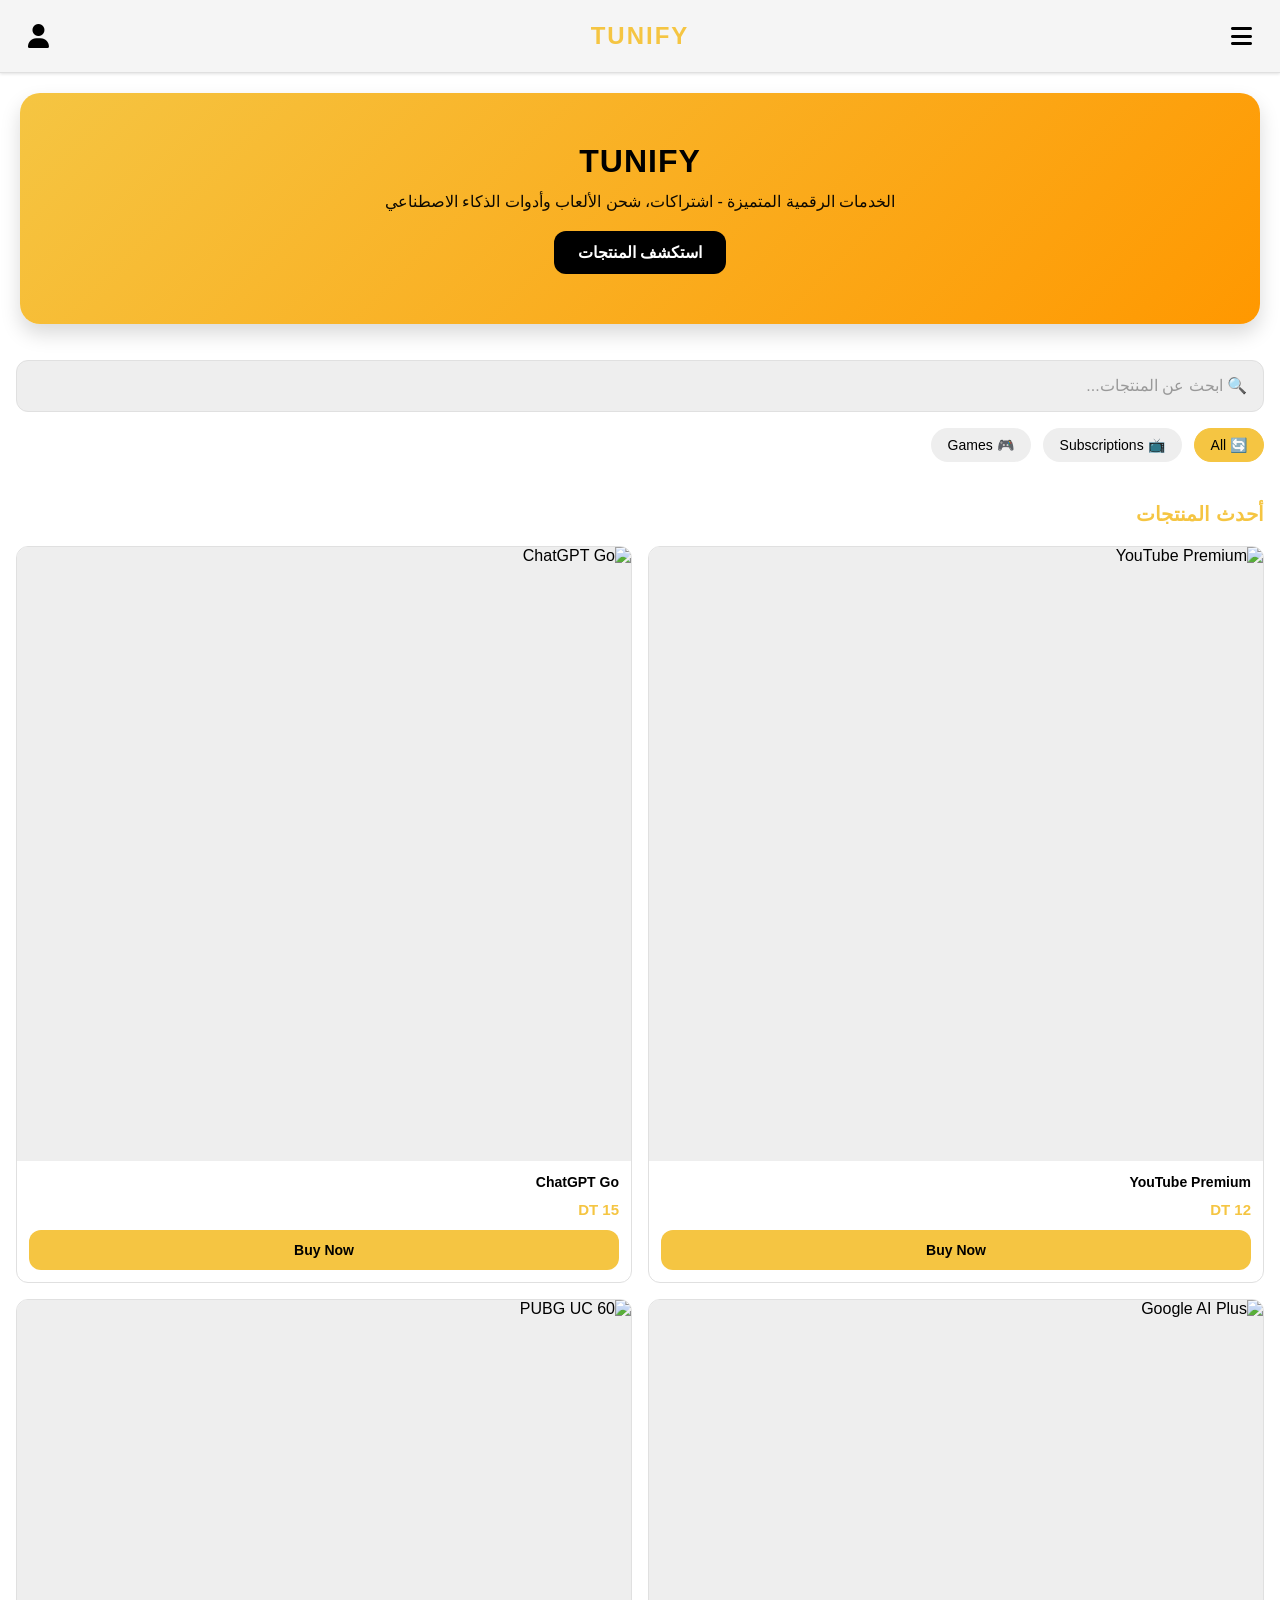
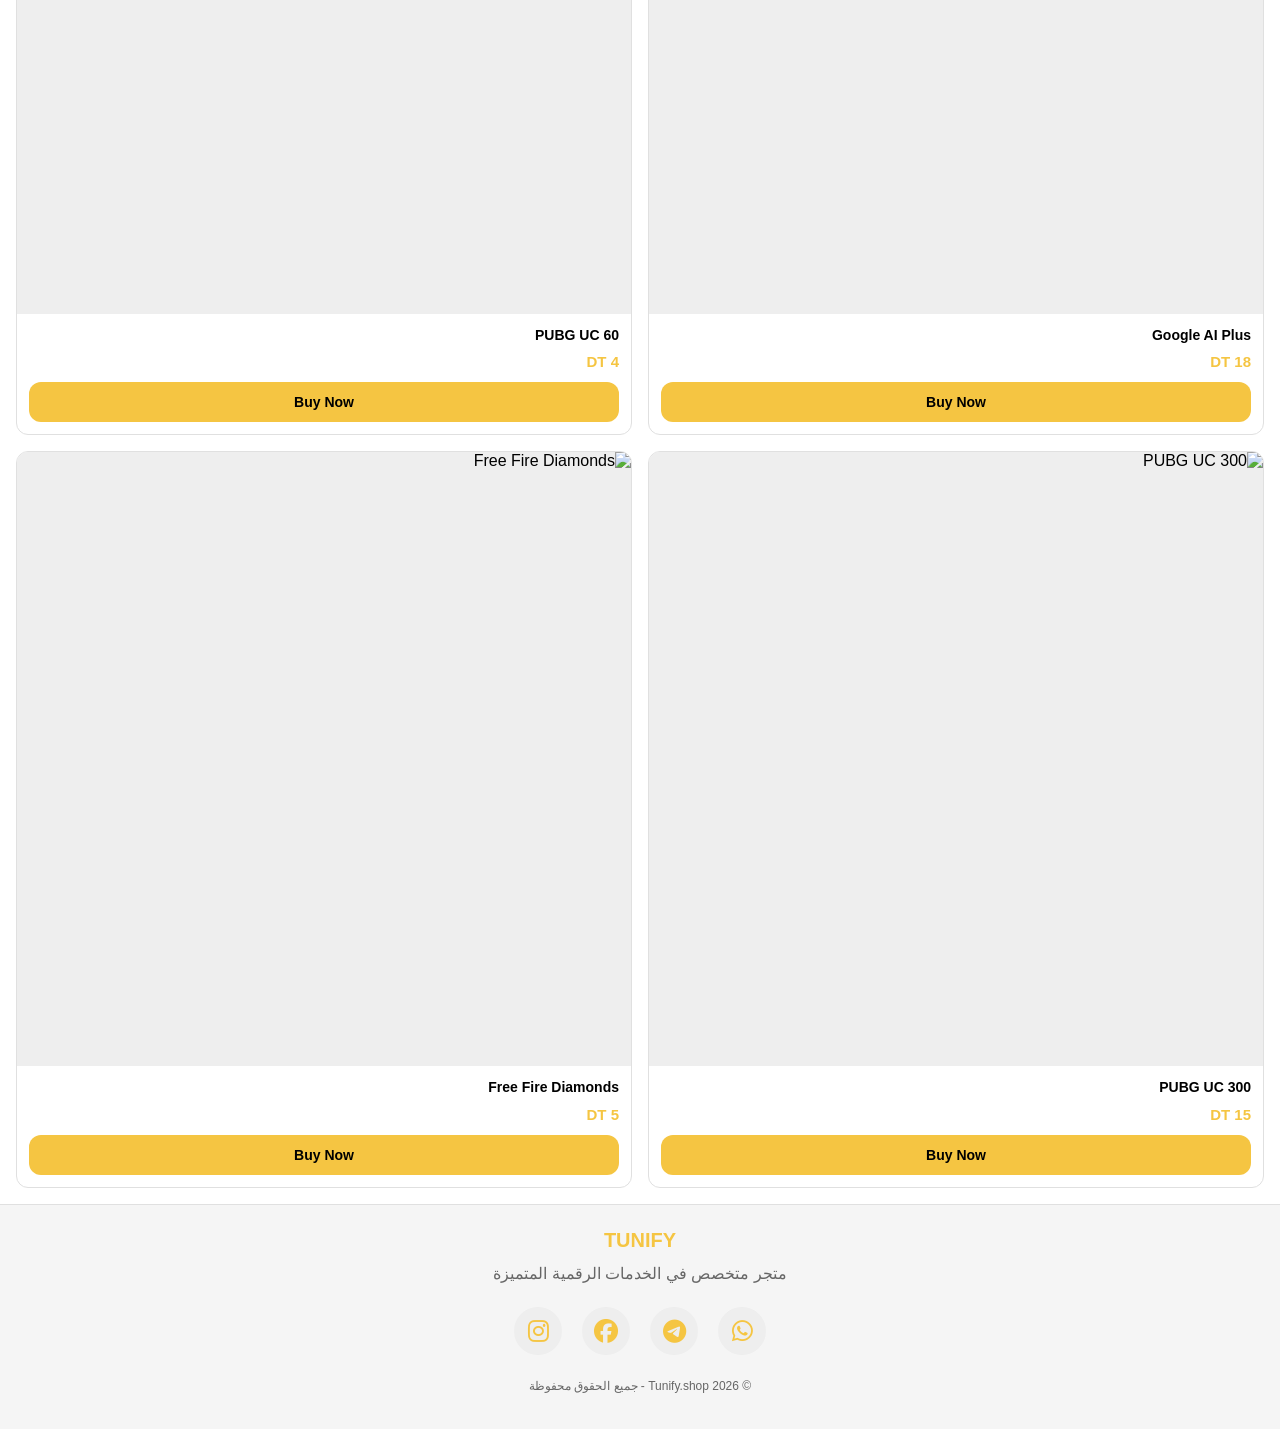
==== commit 8d0110a5: "تحديث اسم المتجر إلى Tunify في index.html" ====
--- a/index.html
+++ b/index.html
@@ -3,15 +3,15 @@
 <head>
   <meta charset="UTF-8">
   <meta name="viewport" content="width=device-width, initial-scale=1.0">
-  <meta name="description" content="متجر Topify للاشتراكات والخدمات الرقمية - YouTube Premium, ChatGPT, PUBG, Free Fire">
+  <meta name="description" content="متجر Tunify للاشتراكات والخدمات الرقمية - YouTube Premium, ChatGPT, PUBG, Free Fire">
   <meta name="keywords" content="YouTube Premium, ChatGPT, PUBG, Free Fire, اشتراكات رقمية">
   <meta name="theme-color" content="#f5c542">
-  <meta property="og:title" content="Topify - الخدمات الرقمية المتميزة">
+  <meta property="og:title" content="Tunify - الخدمات الرقمية المتميزة">
   <meta property="og:description" content="متجر متخصص في بيع الاشتراكات والخدمات الرقمية">
   <meta property="og:type" content="website">
-  <meta property="og:url" content="https://topify.shop">
+  <meta property="og:url" content="https://tunify.shop">
   
-  <title>Topify - متجر الخدمات الرقمية</title>
+  <title>Tunify - متجر الخدمات الرقمية</title>
   
   <!-- Favicon -->
   <link rel="icon" type="image/x-icon" href="favicon.ico">
@@ -33,7 +33,7 @@
     <i class="fas fa-bars"></i>
   </button>
   
-  <div class="logo">TOPIFY</div>
+  <div class="logo">TUNIFY</div>
   
   <button class="icon-btn" aria-label="حسابي">
     <i class="fas fa-user"></i>
@@ -43,7 +43,7 @@
 <!-- SIDEBAR -->
 <div class="sidebar" id="sidebar" role="navigation">
   <div class="sidebar-header">
-    <span>TOPIFY</span>
+    <span>TUNIFY</span>
     <button id="closeMenu" aria-label="إغلاق القائمة">✕</button>
   </div>
   
@@ -61,7 +61,7 @@
 
 <!-- HERO SECTION -->
 <section class="hero">
-  <h1>TOPIFY</h1>
+  <h1>TUNIFY</h1>
   
   <p>الخدمات الرقمية المتميزة - اشتراكات، شحن الألعاب وأدوات الذكاء الاصطناعي</p>
   
@@ -89,7 +89,7 @@
 
 <!-- FOOTER -->
 <footer class="footer">
-  <h3>TOPIFY</h3>
+  <h3>TUNIFY</h3>
   
   <p>متجر متخصص في الخدمات الرقمية المتميزة</p>
   
@@ -111,7 +111,7 @@
     </a>
   </div>
   
-  <p class="copyright">© 2026 Topify.shop - جميع الحقوق محفوظة</p>
+  <p class="copyright">© 2026 Tunify.shop - جميع الحقوق محفوظة</p>
 </footer>
 
 <!-- Scripts -->
